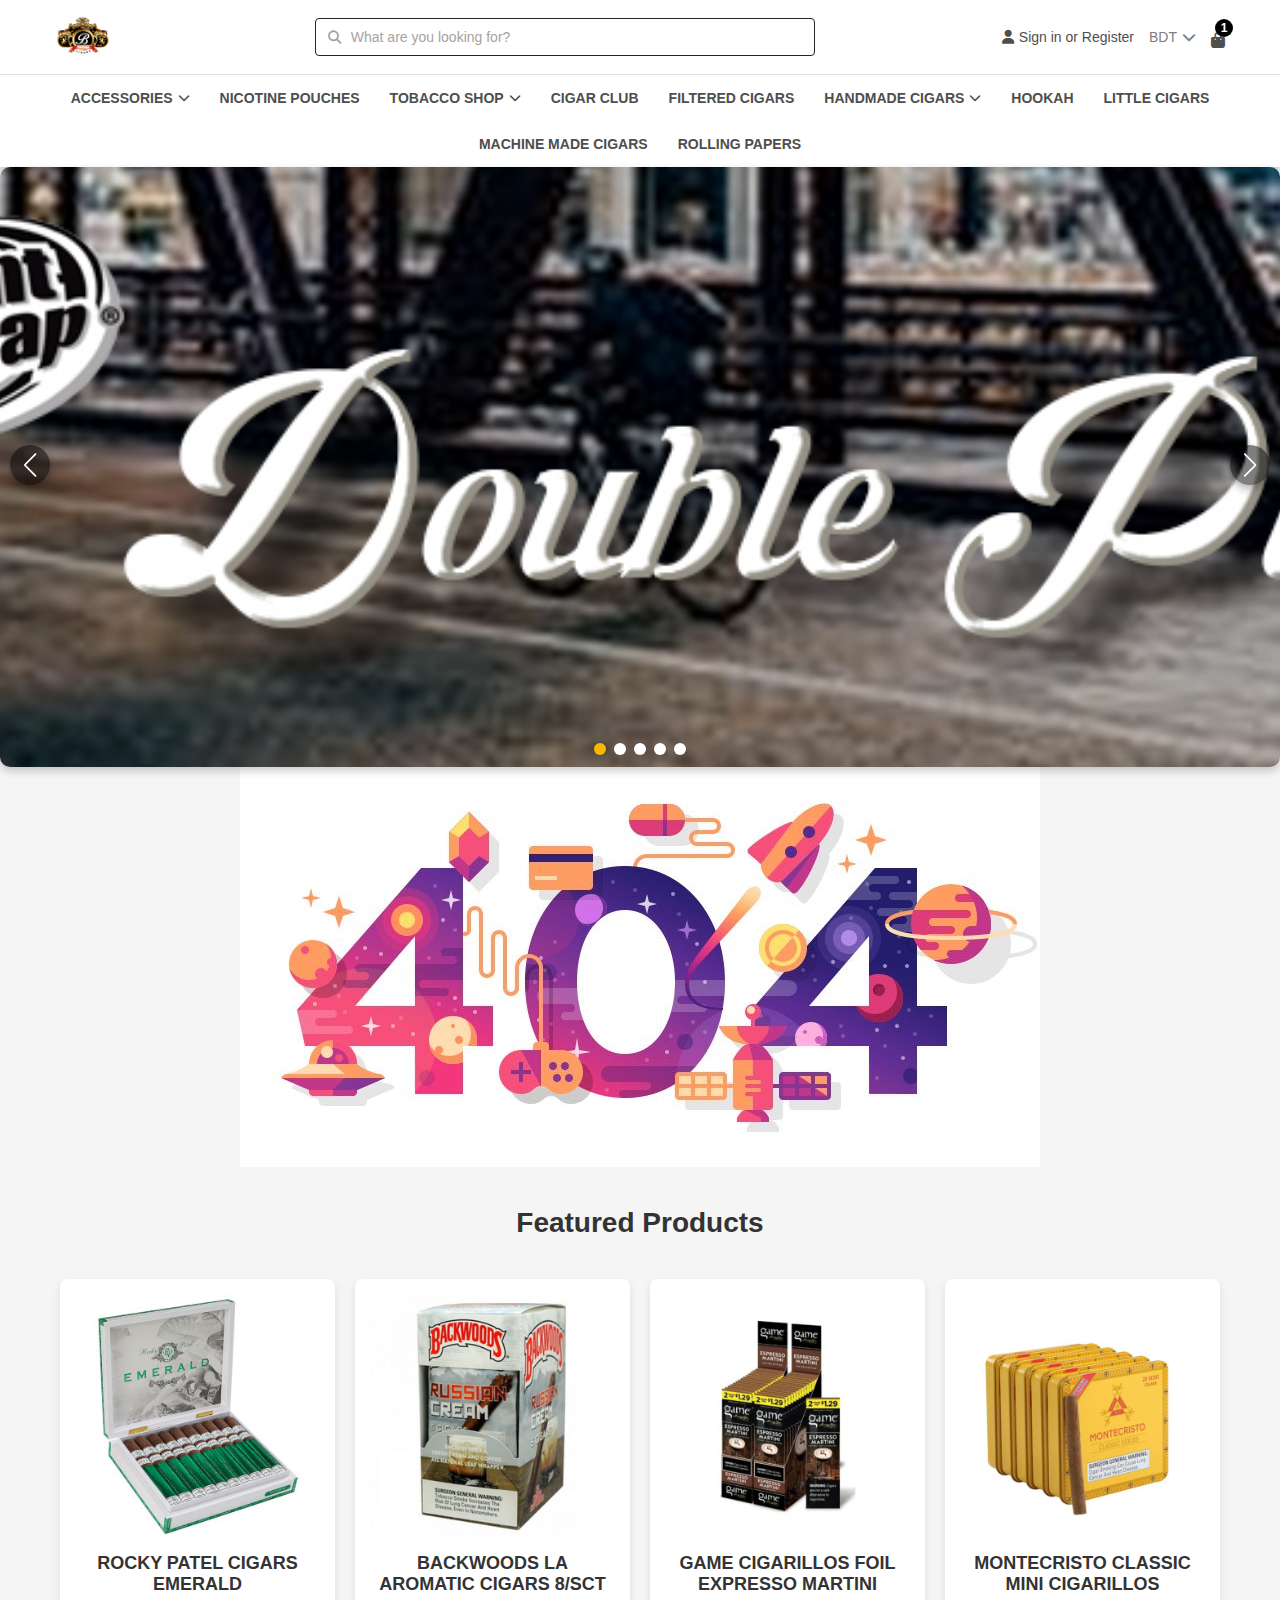
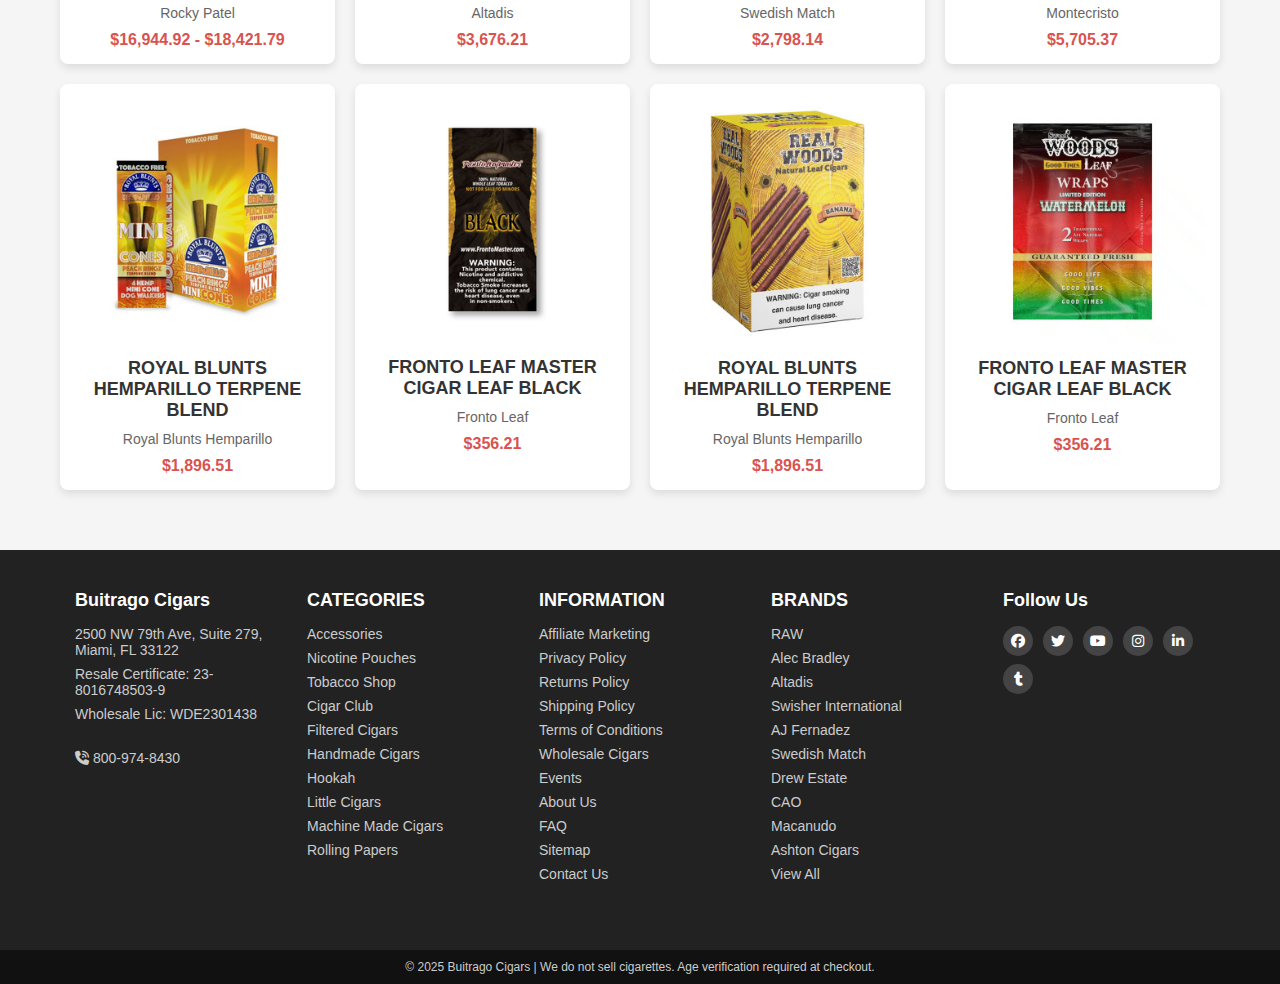
==== index.html @ 85f16f0d "product section add" ====
<!DOCTYPE html>
<html lang="en">
  <head>
    <meta charset="UTF-8" />
    <meta name="viewport" content="width=device-width, initial-scale=1.0" />
    <title>Smoke and Vape shop</title>
    <!-- Swiper.js CSS -->
    <link
      rel="stylesheet"
      href="https://cdn.jsdelivr.net/npm/swiper@11/swiper-bundle.min.css"
    />
    <link
      rel="stylesheet"
      href="https://cdnjs.cloudflare.com/ajax/libs/font-awesome/6.4.0/css/all.min.css"
    />
    <link rel="stylesheet" href="style.css" />
  </head>
  <body>
    <header class="header">
      <div class="top-header">
        <div class="container">
          <div class="header-content">
            <!-- Logo -->
            <div class="logo">
              <a href="index.html">
                <img src="/images/logo.webp" alt="Cigar Shop Logo" />
              </a>
            </div>

            <!-- Search Bar -->
            <div class="search-container desktop-search">
              <form action="#" method="get">
                <div class="search-box">
                  <input type="text" placeholder="What are you looking for?" />
                  <button type="submit" class="search-btn">
                    <i class="fas fa-search"></i>
                  </button>
                </div>
              </form>
            </div>

            <!-- User Actions -->
            <div class="user-actions">
              <div class="account">
                <a href="#"><i class="fas fa-user"></i> Sign in or Register</a>
              </div>
              <div class="currency-selector">
                <div class="dropdown">
                  <button class="dropdown-btn" id="currency-dropdown-btn">
                    BDT <i class="fas fa-chevron-down"></i>
                  </button>
                  <div class="dropdown-content" id="currency-dropdown">
                    <a href="#">BDT</a>
                    <a href="#">USD</a>
                    <a href="#">EUR</a>
                    <a href="#">GBP</a>
                  </div>
                </div>
              </div>
              <div class="cart">
                <a href="#" class="cart-icon">
                  <i class="fas fa-shopping-bag"></i>
                  <span class="cart-count">1</span>
                </a>
              </div>
              <div class="mobile-menu-toggle">
                <button id="menu-toggle">
                  <i class="fas fa-bars"></i>
                </button>
              </div>
            </div>
          </div>

          <!-- Mobile Search -->
          <div class="mobile-search">
            <form action="#" method="get">
              <div class="search-box">
                <input type="text" placeholder="What are you looking for?" />
                <button type="submit" class="search-btn">
                  <i class="fas fa-search"></i>
                </button>
              </div>
            </form>
          </div>
        </div>
      </div>

      <!-- Main Navigation -->
      <nav class="main-nav">
        <div class="container">
          <ul class="nav-menu">
            <li class="nav-item has-dropdown">
              <a href="#">ACCESSORIES <i class="fas fa-chevron-down"></i></a>
              <div class="dropdown-content">
                <a href="#">Lighters</a>
                <a href="#">Cutters</a>
                <a href="#">Humidors</a>
                <a href="#">Cases</a>
              </div>
            </li>
            <li class="nav-item">
              <a href="#">NICOTINE POUCHES</a>
            </li>
            <li class="nav-item has-dropdown">
              <a href="#">TOBACCO SHOP <i class="fas fa-chevron-down"></i></a>
              <div class="dropdown-content">
                <a href="#">Pipe Tobacco</a>
                <a href="#">Cigarette Tobacco</a>
                <a href="#">Chewing Tobacco</a>
              </div>
            </li>
            <li class="nav-item">
              <a href="#">CIGAR CLUB</a>
            </li>
            <li class="nav-item">
              <a href="#">FILTERED CIGARS</a>
            </li>
            <li class="nav-item has-dropdown">
              <a href="#"
                >HANDMADE CIGARS <i class="fas fa-chevron-down"></i
              ></a>
              <div class="dropdown-content">
                <a href="#">Dominican</a>
                <a href="#">Nicaraguan</a>
                <a href="#">Cuban</a>
                <a href="#">Honduran</a>
              </div>
            </li>
            <li class="nav-item">
              <a href="#">HOOKAH</a>
            </li>
            <li class="nav-item">
              <a href="#">LITTLE CIGARS</a>
            </li>
            <li class="nav-item">
              <a href="#">MACHINE MADE CIGARS</a>
            </li>
            <li class="nav-item">
              <a href="#">ROLLING PAPERS</a>
            </li>
          </ul>
        </div>
      </nav>

      <!-- Mobile Navigation Menu -->
      <div class="mobile-nav" id="mobile-nav">
        <div class="mobile-nav-header">
          <h2>Menu</h2>
          <button id="close-menu">
            <i class="fas fa-times"></i>
          </button>
        </div>
        <ul class="mobile-menu">
          <li class="mobile-menu-item">
            <div class="mobile-menu-header">
              <a href="#">ACCESSORIES</a>
              <button class="mobile-dropdown-toggle">
                <i class="fas fa-chevron-down"></i>
              </button>
            </div>
            <div class="mobile-dropdown-content">
              <a href="#">Lighters</a>
              <a href="#">Cutters</a>
              <a href="#">Humidors</a>
              <a href="#">Cases</a>
            </div>
          </li>
          <li class="mobile-menu-item">
            <div class="mobile-menu-header">
              <a href="#">NICOTINE POUCHES</a>
            </div>
          </li>
          <li class="mobile-menu-item">
            <div class="mobile-menu-header">
              <a href="#">TOBACCO SHOP</a>
              <button class="mobile-dropdown-toggle">
                <i class="fas fa-chevron-down"></i>
              </button>
            </div>
            <div class="mobile-dropdown-content">
              <a href="#">Pipe Tobacco</a>
              <a href="#">Cigarette Tobacco</a>
              <a href="#">Chewing Tobacco</a>
            </div>
          </li>
          <li class="mobile-menu-item">
            <div class="mobile-menu-header">
              <a href="#">CIGAR CLUB</a>
            </div>
          </li>
          <li class="mobile-menu-item">
            <div class="mobile-menu-header">
              <a href="#">FILTERED CIGARS</a>
            </div>
          </li>
          <li class="mobile-menu-item">
            <div class="mobile-menu-header">
              <a href="#">HANDMADE CIGARS</a>
              <button class="mobile-dropdown-toggle">
                <i class="fas fa-chevron-down"></i>
              </button>
            </div>
            <div class="mobile-dropdown-content">
              <a href="#">Dominican</a>
              <a href="#">Nicaraguan</a>
              <a href="#">Cuban</a>
              <a href="#">Honduran</a>
            </div>
          </li>
          <li class="mobile-menu-item">
            <div class="mobile-menu-header">
              <a href="#">HOOKAH</a>
            </div>
          </li>
          <li class="mobile-menu-item">
            <div class="mobile-menu-header">
              <a href="#">LITTLE CIGARS</a>
            </div>
          </li>
          <li class="mobile-menu-item">
            <div class="mobile-menu-header">
              <a href="#">MACHINE MADE CIGARS</a>
            </div>
          </li>
        </ul>
        <div class="mobile-account">
          <h3>Account</h3>
          <ul>
            <li><a href="#">Sign in</a></li>
            <li><a href="#">Register</a></li>
          </ul>
        </div>
        <div class="mobile-currency">
          <h3>Currency</h3>
          <ul>
            <li><a href="#">BDT</a></li>
            <li><a href="#">USD</a></li>
            <li><a href="#">EUR</a></li>
            <li><a href="#">GBP</a></li>
          </ul>
        </div>
      </div>
    </header>

    <!-- Bannner container -->
    <div class="swiper mySwiper">
      <div class="swiper-wrapper">
        <div class="swiper-slide">
          <img
            src="/images/slide1.jpg"
            alt="Slide 1"
            width="100%"
            height="700px"
          />
        </div>
        <div class="swiper-slide">
          <img
            src="/images/slide2.jpg"
            alt="Slide 1"
            width="100%"
            height="700px"
          />
        </div>
        <div class="swiper-slide">
          <img
            src="/images/slide3.jpg"
            alt="Slide 1"
            width="100%"
            height="700px"
          />
        </div>
        <div class="swiper-slide">
          <img
            src="/images/slide4.jpg"
            alt="Slide 1"
            width="100%"
            height="700px"
          />
        </div>
        <div class="swiper-slide">
          <img
            src="/images/slide5.jpg"
            alt="Slide 1"
            width="100%"
            height="700px"
          />
        </div>
      </div>

      <div class="swiper-button-next"></div>
      <div class="swiper-button-prev"></div>
      <div class="swiper-pagination"></div>
    </div>

    <!-- Not Found container  -->
    <div class="not_found container">
      <div class="not_found_content">
        <!-- <h4 class="not_found_title">Uh oh ! Looks like something broke.</h4>
        <div>
          <button class="not_found_btn">Take Me Away</button>
          <p class="or">or <span class="report">Report This</span></p>
        </div> -->
      </div>
    </div>

    <!-- product features section start  -->

    <section class="featured-products">
      <h2>Featured Products</h2>
      <div class="product-grid">
        <div class="product-card">
          <img src="/images/product1.jpg" alt="Rocky Patel Cigars" />
          <h3>ROCKY PATEL CIGARS EMERALD</h3>
          <p>Rocky Patel</p>
          <span class="price">$16,944.92 - $18,421.79</span>
        </div>

        <div class="product-card">
          <img src="/images/product2.jpg" alt="Backwoods LA Aromatic Cigars" />
          <h3>BACKWOODS LA AROMATIC CIGARS 8/SCT</h3>
          <p>Altadis</p>
          <span class="price">$3,676.21</span>
        </div>

        <div class="product-card">
          <img src="/images/product3.jpg" alt="Game Cigarillos Foil Expresso" />
          <h3>GAME CIGARILLOS FOIL EXPRESSO MARTINI</h3>
          <p>Swedish Match</p>
          <span class="price">$2,798.14</span>
        </div>

        <div class="product-card">
          <img src="/images/product4.jpg" alt="Montecristo Classic Mini Cigarillos" />
          <h3>MONTECRISTO CLASSIC MINI CIGARILLOS</h3>
          <p>Montecristo</p>
          <span class="price">$5,705.37</span>
        </div>

        <div class="product-card">
          <img src="/images/product5.jpg" alt="Royal Blunts Hemparillo" />
          <h3>ROYAL BLUNTS HEMPARILLO TERPENE BLEND</h3>
          <p>Royal Blunts Hemparillo</p>
          <span class="price">$1,896.51</span>
        </div>

        <div class="product-card">
          <img src="/images/product6.webp" alt="Fronto Leaf Master Cigar Leaf Black" />
          <h3>FRONTO LEAF MASTER CIGAR LEAF BLACK</h3>
          <p>Fronto Leaf</p>
          <span class="price">$356.21</span>
        </div>
        <div class="product-card">
          <img src="/images/product7.jpg" alt="Royal Blunts Hemparillo" />
          <h3>ROYAL BLUNTS HEMPARILLO TERPENE BLEND</h3>
          <p>Royal Blunts Hemparillo</p>
          <span class="price">$1,896.51</span>
        </div>

        <div class="product-card">
          <img src="/images/product8.jpg" alt="Fronto Leaf Master Cigar Leaf Black" />
          <h3>FRONTO LEAF MASTER CIGAR LEAF BLACK</h3>
          <p>Fronto Leaf</p>
          <span class="price">$356.21</span>
        </div>
      </div>
    </section>

    <!-- product features section end -->

    <!-- footer section start  -->

    <div class="footer__bg">
      <footer class="container">
        <div class="footer">
          <div class="footer-column">
            <h3>Buitrago Cigars</h3>
            <p>2500 NW 79th Ave, Suite 279, Miami, FL 33122</p>
            <p>Resale Certificate: 23-8016748503-9</p>
            <p>Wholesale Lic: WDE2301438</p>
            <p class="phone_number">
              <i class="fa-solid fa-phone-volume"></i>
              <span id="phone-number">800-974-8430</span>
            </p>
          </div>
          <div class="footer-column">
            <h3>CATEGORIES</h3>
            <a href="#">Accessories</a>
            <a href="#">Nicotine Pouches</a>
            <a href="#">Tobacco Shop</a>
            <a href="#">Cigar Club</a>
            <a href="#">Filtered Cigars</a>
            <a href="#">Handmade Cigars</a>
            <a href="#">Hookah</a>
            <a href="#">Little Cigars</a>
            <a href="#">Machine Made Cigars</a>
            <a href="#">Rolling Papers</a>
          </div>
          <div class="footer-column">
            <h3>INFORMATION</h3>
            <a href="#">Affiliate Marketing</a>
            <a href="#">Privacy Policy</a>
            <a href="#">Returns Policy</a>
            <a href="#">Shipping Policy</a>
            <a href="#">Terms of Conditions</a>
            <a href="#">Wholesale Cigars</a>
            <a href="#">Events</a>
            <a href="#">About Us</a>
            <a href="#">FAQ</a>
            <a href="#">Sitemap</a>
            <a href="#">Contact Us</a>
          </div>
          <div class="footer-column">
            <h3>BRANDS</h3>
            <a href="#">RAW</a>
            <a href="#">Alec Bradley</a>
            <a href="#">Altadis</a>
            <a href="#">Swisher International</a>
            <a href="#">AJ Fernadez</a>
            <a href="#">Swedish Match</a>
            <a href="#">Drew Estate</a>
            <a href="#">CAO</a>
            <a href="#">Macanudo</a>
            <a href="#">Ashton Cigars</a>
            <a href="#">View All</a>
          </div>
          <div class="footer-column">
            <h3>Follow Us</h3>
            <div class="social-icons">
              <a href="#"><i class="fa-brands fa-facebook"></i></a>
              <a href="#"><i class="fa-brands fa-twitter"></i></a>
              <a href="#"><i class="fa-brands fa-youtube"></i></a>
              <a href="#"><i class="fa-brands fa-instagram"></i></a>
              <a href="#"><i class="fa-brands fa-linkedin-in"></i></a>
            </div>
            <div class="social-icons">
              <a href="#"><i class="fa-brands fa-tumblr"></i></a>
            </div>
          </div>
        </div>
      </footer>
      <div class="footer-bottom">
        &copy; 2025 Buitrago Cigars | We do not sell cigarettes. Age
        verification required at checkout.
      </div>
    </div>

    <!-- footer section end -->

    <!-- Swiper.js Script -->
    <script src="https://cdn.jsdelivr.net/npm/swiper@11/swiper-bundle.min.js"></script>
    <script src="script.js"></script>
  </body>
</html>
---- style.css ----
* {
  margin: 0;
  padding: 0;
  box-sizing: border-box;
  scroll-behavior: smooth;
}
body {
  font-family: Arial, sans-serif;
  background: #f5f5f5;
}

.swiper {
  width: 100%;
  max-width: 100%;
  height: 600px;
  border-radius: 10px;
  overflow: hidden;
  box-shadow: 0 4px 8px rgba(0, 0, 0, 0.2);
}

.swiper-slide img {
  width: 100%;
  height: 100%;
  object-fit: cover;
}

.not_found {
  width: 100%;
  display: flex;
  justify-content: center;
  align-items: center;
}

.not_found_content {
  background-image: url("/images/not-found.jpg");
  background-repeat: no-repeat;
  background-position: center center;
  background-size: cover;
  height: 400px;
  width: 800px;
}

@media (max-width: 768px) {
  .not_found_content {
    width: 600px;
    height: 300px;
  }
}

@media (max-width: 480px) {
  .not_found_content {
    width: 350px;
    height: 250px;
  }
}

/* .not_found_title {
  color: white;
  font-size: 30px;
  font-weight: 600;
}
.not_found_btn {
  color: white;
  font-size: 20px;
  font-weight: 500;
  background-color: #e40041;
  padding: 16px;
  margin-top: 12px;
  margin-bottom: 12px;
  border: none;
  border-radius: 4px;
  cursor: pointer;
}
.or {
  color: white;
  font-size: 16px;
  font-weight: 400;
}
.report {
  color: #e40041;
  font-size: 18px;
  font-weight: 500;
  cursor: pointer;
} */

/* ----------------------------- */

/* pagination style  */
.swiper-pagination-bullet {
  background-color: white !important;
  width: 12px;
  height: 12px;
  opacity: 1;
  margin: 10px;
}

.swiper-pagination-bullet-active {
  background-color: rgb(250, 184, 3) !important;
}

.swiper-button-next {
  width: 20px;
  height: 20px;
  color: white;
  background: rgba(0, 0, 0, 0.5);
  padding: 20px;
  border-radius: 50%;
  display: flex;
  align-items: center;
  justify-content: center;
  transition: background 0.3s ease;
}

.swiper-button-prev {
  width: 20px;
  height: 20px;
  color: white;
  background: rgba(0, 0, 0, 0.5);
  padding: 20px;
  border-radius: 50%;
  display: flex;
  align-items: center;
  justify-content: center;
  transition: background 0.3s ease;
}

.swiper-button-next:hover,
.swiper-button-prev:hover {
  background: rgba(0, 0, 0, 0.7);
}

.swiper-button-next::after,
.swiper-button-prev::after {
  font-size: 24px;
}

.swiper-button-next,
.swiper-button-prev {
  box-shadow: 0px 4px 8px rgba(0, 0, 0, 0.3);
}

/* navbar css  */

a {
  text-decoration: none;
  color: inherit;
}

ul {
  list-style: none;
}

.container {
  width: 100%;
  max-width: 1200px;
  margin: 0 auto;
  padding: 0 15px;
}

/* Header Styles */
.header {
  width: 100%;
  background-color: white;
  box-shadow: 0 2px 10px rgba(0, 0, 0, 0.3);
}

.top-header {
  border-bottom: 1px solid #ddd;
}

.header-content {
  display: flex;
  align-items: center;
  justify-content: space-between;
  padding: 15px 0;
}

/* Logo */
.logo {
  flex-shrink: 0;
  margin-right: 15px;
}

.logo img {
  max-height: 40px;
  width: auto;
}

/* Search Bar */
.search-container {
  flex-grow: 1;
  max-width: 500px;
  margin: 0 15px;
}

.search-box {
  position: relative;
  width: 100%;
  color: black;
}

.search-box input {
  width: 100%;
  padding-left: 35px;
  padding-right: 20px;
  padding-top: 10px;
  padding-bottom: 10px;
  border-radius: 4px;
  border: 1px solid #292524;
  background-color: white;
  color: black;
  font-size: 14px;
}

.search-box input:focus {
  outline: none;
  border-color: black;
  box-shadow: 0 0 0 2px rgba(217, 119, 6, 0.2);
}

.search-box input::placeholder {
  color: #a8a29e;
}

.search-btn {
  position: absolute;
  left: 0;
  top: 0;
  height: 100%;
  width: 40px;
  background: none;
  border: none;
  color: #a8a29e;
  cursor: pointer;
  transition: color 0.2s;
}

.search-btn:hover {
  color: black;
}

/* User Actions */
.user-actions {
  display: flex;
  align-items: center;
  gap: 15px;
}

.account a {
  display: flex;
  align-items: center;
  font-size: 14px;
  transition: color 0.2s;
  color: #4e4e4e;
}

.account a:hover {
  color: black;
}

.account i {
  margin-right: 5px;
}

/* Currency Selector */
.currency-selector {
  position: relative;
}

.dropdown-btn {
  display: flex;
  align-items: center;
  background: none;
  border: none;
  color: gray;
  font-size: 14px;
  cursor: pointer;
  transition: color 0.2s;
}

.dropdown-btn:hover {
  color: black;
}

.dropdown-btn i {
  margin-left: 5px;
  transition: transform 0.2s;
}

.dropdown-btn.active i {
  transform: rotate(180deg);
}

.dropdown-content {
  display: none;
  position: absolute;
  right: 0;
  top: 100%;
  min-width: 120px;
  background-color: white;
  border: 1px solid #44403c;
  border-radius: 4px;
  box-shadow: 0 4px 6px rgba(0, 0, 0, 0.1);
  z-index: 10;
  margin-top: 5px;
}

.dropdown-content.show {
  display: block;
}

.dropdown-content a {
  display: block;
  padding: 8px 15px;
  font-size: 14px;
  transition: background-color 0.2s;
}

.dropdown-content a:hover {
  background-color: #ddd;
  color: black;
}

/* Cart */
.cart {
  position: relative;
}

.cart-icon {
  display: flex;
  align-items: center;
  font-size: 16px;
  transition: color 0.2s;
  color: #4e4e4e;
  padding-top: 5px;
}

.cart-icon:hover {
  color: black;
}

.cart-count {
  position: absolute;
  top: -8px;
  right: -8px;
  background-color: black;
  color: white;
  font-size: 12px;
  font-weight: bold;
  width: 18px;
  height: 18px;
  border-radius: 50%;
  display: flex;
  align-items: center;
  justify-content: center;
}

/* Mobile Menu Toggle */
.mobile-menu-toggle {
  display: none;
}

#menu-toggle {
  background: none;
  border: none;
  color: black;
  font-size: 18px;
  cursor: pointer;
  transition: color 0.2s;
}

#menu-toggle:hover {
  color: black;
}

/* Mobile Search */
.mobile-search {
  display: none;
  padding: 10px 0;
}

/* Main Navigation */
.main-nav {
  background-color: white;
}

.nav-menu {
  display: flex;
  justify-content: center;
  flex-wrap: wrap;
}

.nav-item {
  position: relative;
}

.nav-item a {
  display: flex;
  align-items: center;
  padding: 15px;
  font-size: 14px;
  font-weight: 700;
  color: #4e4e4e;
  transition: color 0.2s;
}

.nav-item a:hover {
  color: hsl(0, 4%, 5%);
}

.nav-item a i {
  margin-left: 5px;
  font-size: 12px;
}

.nav-item .dropdown-content {
  left: 0;
  right: auto;
  min-width: 200px;
  display: none;
}

.nav-item:hover .dropdown-content {
  display: block;
}

/* Mobile Navigation */
.mobile-nav {
  position: fixed;
  top: 0;
  right: -100%;
  width: 80%;
  max-width: 350px;
  height: 100%;
  background-color: white;
  z-index: 1000;
  overflow-y: auto;
  transition: right 0.3s ease;
  box-shadow: -2px 0 10px rgba(0, 0, 0, 0.3);
}

.mobile-nav.active {
  right: 0;
}

.mobile-nav-header {
  display: flex;
  justify-content: space-between;
  align-items: center;
  padding: 15px;
  border-bottom: 1px solid #292524;
}

.mobile-nav-header h2 {
  font-size: 18px;
  font-weight: 600;
}

#close-menu {
  background: none;
  border: none;
  color: #f5f5f5;
  font-size: 18px;
  cursor: pointer;
}

.mobile-menu-item {
  border-bottom: 1px solid #292524;
}

.mobile-menu-header {
  display: flex;
  justify-content: space-between;
  align-items: center;
  padding: 15px;
}

.mobile-menu-header a {
  font-size: 14px;
  font-weight: 500;
}

.mobile-dropdown-toggle {
  background: none;
  border: none;
  color: black;
  font-size: 14px;
  cursor: pointer;
  transition: transform 0.2s;
}

.mobile-dropdown-toggle.active i {
  transform: rotate(180deg);
}

.mobile-dropdown-content {
  display: none;
  background-color: white;
  padding: 5px 0;
}

.mobile-dropdown-content.show {
  display: block;
}

.mobile-dropdown-content a {
  display: block;
  padding: 10px 15px 10px 30px;
  font-size: 14px;
  border-left: 2px solid #44403c;
  margin-left: 15px;
}

.mobile-dropdown-content a:hover {
  color: black;
}

.mobile-account,
.mobile-currency {
  padding: 15px;
  border-top: 1px solid #292524;
}

.mobile-account h3,
.mobile-currency h3 {
  font-size: 16px;
  font-weight: 500;
  margin-bottom: 10px;
}

.mobile-account ul,
.mobile-currency ul {
  padding-left: 10px;
}

.mobile-account li,
.mobile-currency li {
  margin-bottom: 8px;
}

.mobile-account a,
.mobile-currency a {
  font-size: 14px;
  transition: color 0.2s;
}

.mobile-account a:hover,
.mobile-currency a:hover {
  color: black;
}

/* Overlay */
.overlay {
  display: none;
  position: fixed;
  top: 0;
  left: 0;
  width: 100%;
  height: 100%;
  background-color: rgba(0, 0, 0, 0.5);
  z-index: 999;
}

.overlay.active {
  display: block;
}

/* Main Content */
.main-content {
  padding: 30px 0;
}

.main-content h1 {
  font-size: 28px;
  font-weight: 700;
  margin-bottom: 15px;
}

.featured-sections {
  display: grid;
  grid-template-columns: repeat(3, 1fr);
  gap: 20px;
  margin-top: 30px;
}

.featured-box {
  background-color: #292524;
  padding: 20px;
  border-radius: 6px;
}

.featured-box h2 {
  font-size: 18px;
  font-weight: 600;
  margin-bottom: 10px;
}

/* Responsive Styles */
@media (max-width: 1023px) {
  .main-nav {
    display: none;
  }

  .mobile-menu-toggle {
    display: block;
  }
}

@media (max-width: 767px) {
  .desktop-search {
    display: none;
  }

  .mobile-search {
    display: block;
  }

  .account {
    display: none;
  }

  .currency-selector {
    display: none;
  }

  .featured-sections {
    grid-template-columns: 1fr;
  }
}

@media (max-width: 480px) {
  .header-content {
    flex-wrap: wrap;
  }

  .logo {
    margin-bottom: 10px;
  }
}

/* navbar css end  */

/* footer section start  */
.footer__bg {
  background-color: #222;
  color: #fff;
}

.footer {
  padding: 40px 20px;
  display: flex;
  flex-wrap: wrap;
  justify-content: space-between;
  gap: 30px;
}
.phone_number {
  padding-top: 20px;
}

.footer-column {
  flex: 1;
  min-width: 200px;
  margin-bottom: 20px;
}

.footer h3 {
  margin-bottom: 15px;
  font-size: 18px;
}

.footer p,
.footer a {
  color: #ccc;
  text-decoration: none;
  display: block;
  margin-bottom: 8px;
  font-size: 14px;
}

.footer a:hover {
  color: #fff;
}

.social-icons {
  display: flex;
  gap: 10px;
}

.social-icons a {
  display: inline-block;
  width: 30px;
  height: 30px;
  background-color: #444;
  color: #fff;
  text-align: center;
  line-height: 30px;
  border-radius: 50%;
  transition: 0.3s;
}

.social-icons a:hover {
  background-color: #777;
}

.payment-methods img {
  width: 50px;
  margin-right: 10px;
}

.footer-bottom {
  text-align: center;
  padding: 10px 0;
  background-color: #111;
  color: #ccc;
  font-size: 12px;
}

@media (max-width: 768px) {
  .footer {
    flex-direction: column;
    align-items: center;
    text-align: center;
  }

  .social-icons {
    justify-content: center;
  }
}

/* footer section end */

/* featured product start  */

.featured-products {
  max-width: 1200px;
  margin: 40px auto;
  text-align: center;
}

.featured-products h2 {
  font-size: 28px;
  color: #333;
  margin-bottom: 20px;
}

.product-grid {
  display: grid;
  grid-template-columns: repeat(auto-fit, minmax(250px, 1fr));
  gap: 20px;
  padding: 20px;
}

.product-card {
  background: white;
  padding: 15px;
  border-radius: 8px;
  box-shadow: 0 4px 8px rgba(0, 0, 0, 0.1);
  transition: transform 0.3s ease;
}

.product-card:hover {
  transform: scale(1.05);
}

.product-card img {
  width: 100%;
  height: auto;
  border-radius: 5px;
}

.product-card h3 {
  font-size: 18px;
  margin: 10px 0;
  color: #333;
}

.product-card p {
  font-size: 14px;
  color: #666;
}

.product-card .price {
  font-size: 16px;
  font-weight: bold;
  color: #d9534f;
  display: block;
  margin-top: 10px;
}

/* featured product end */
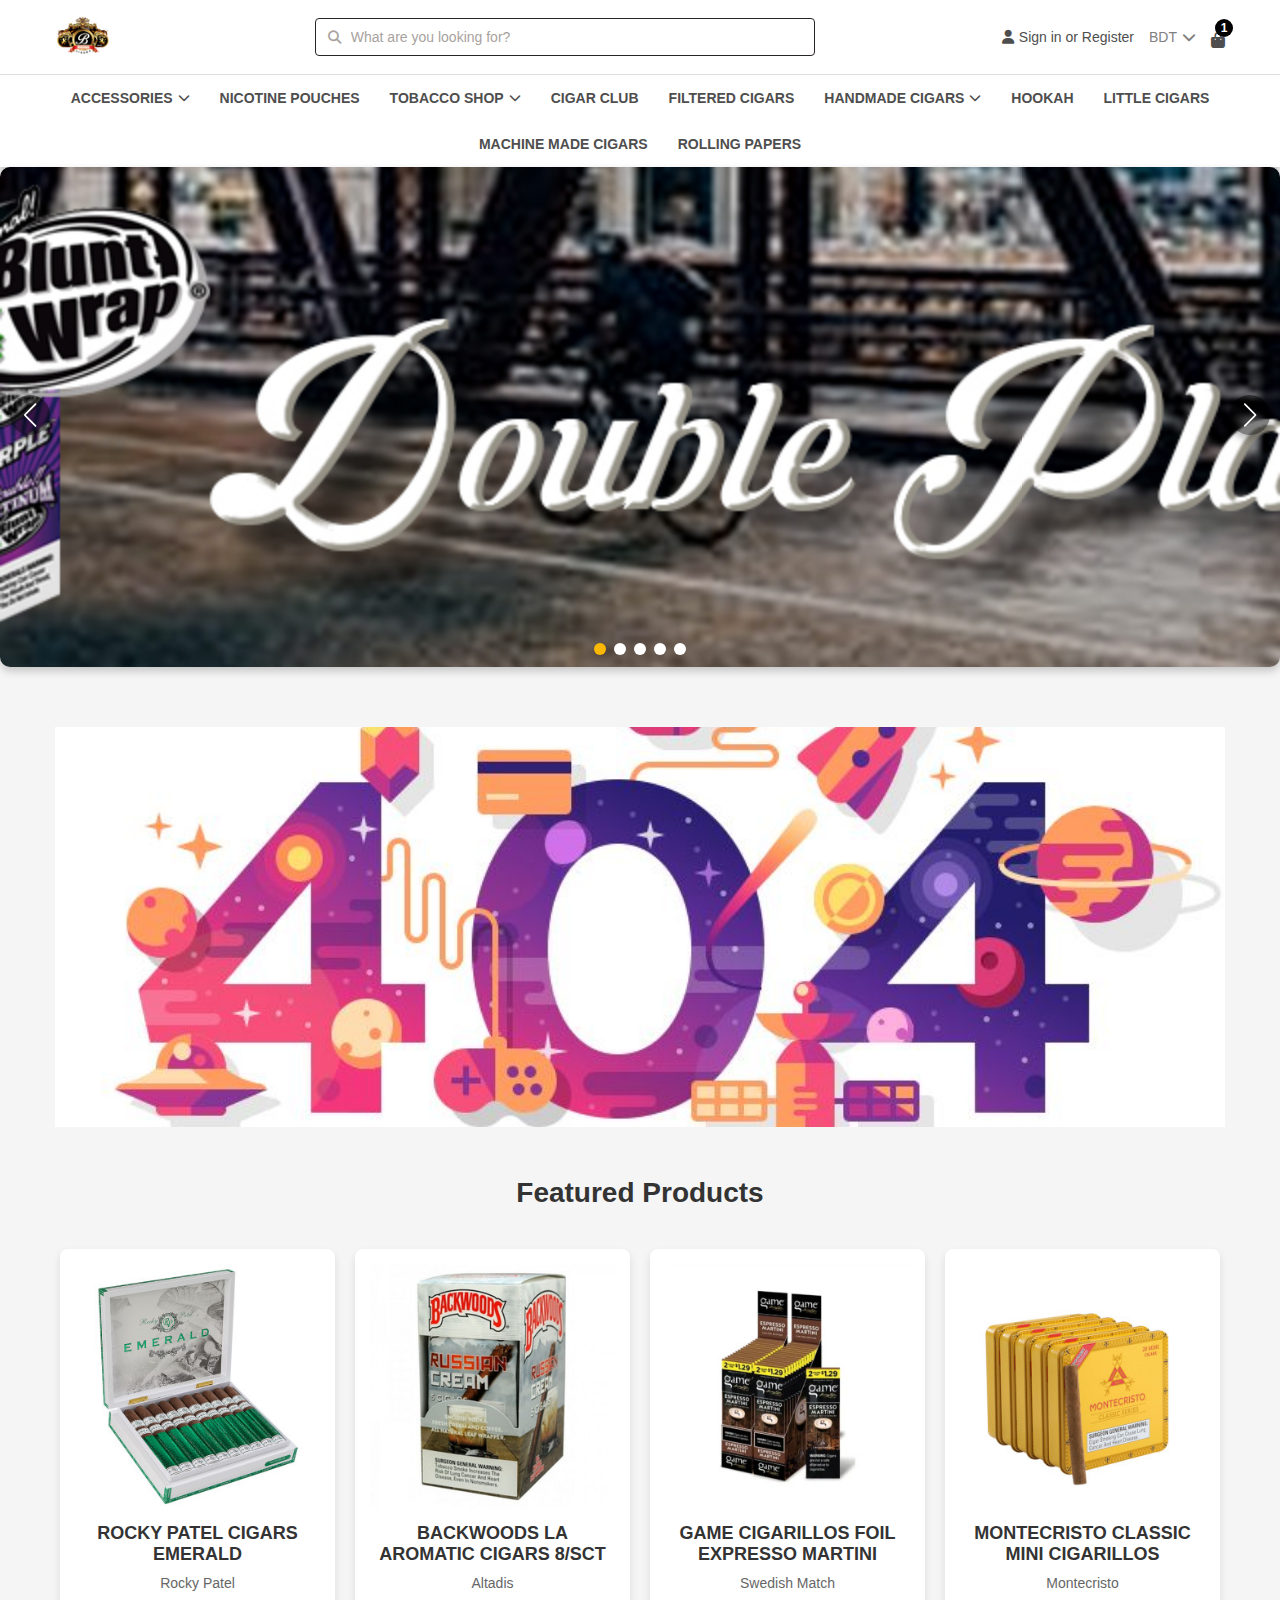
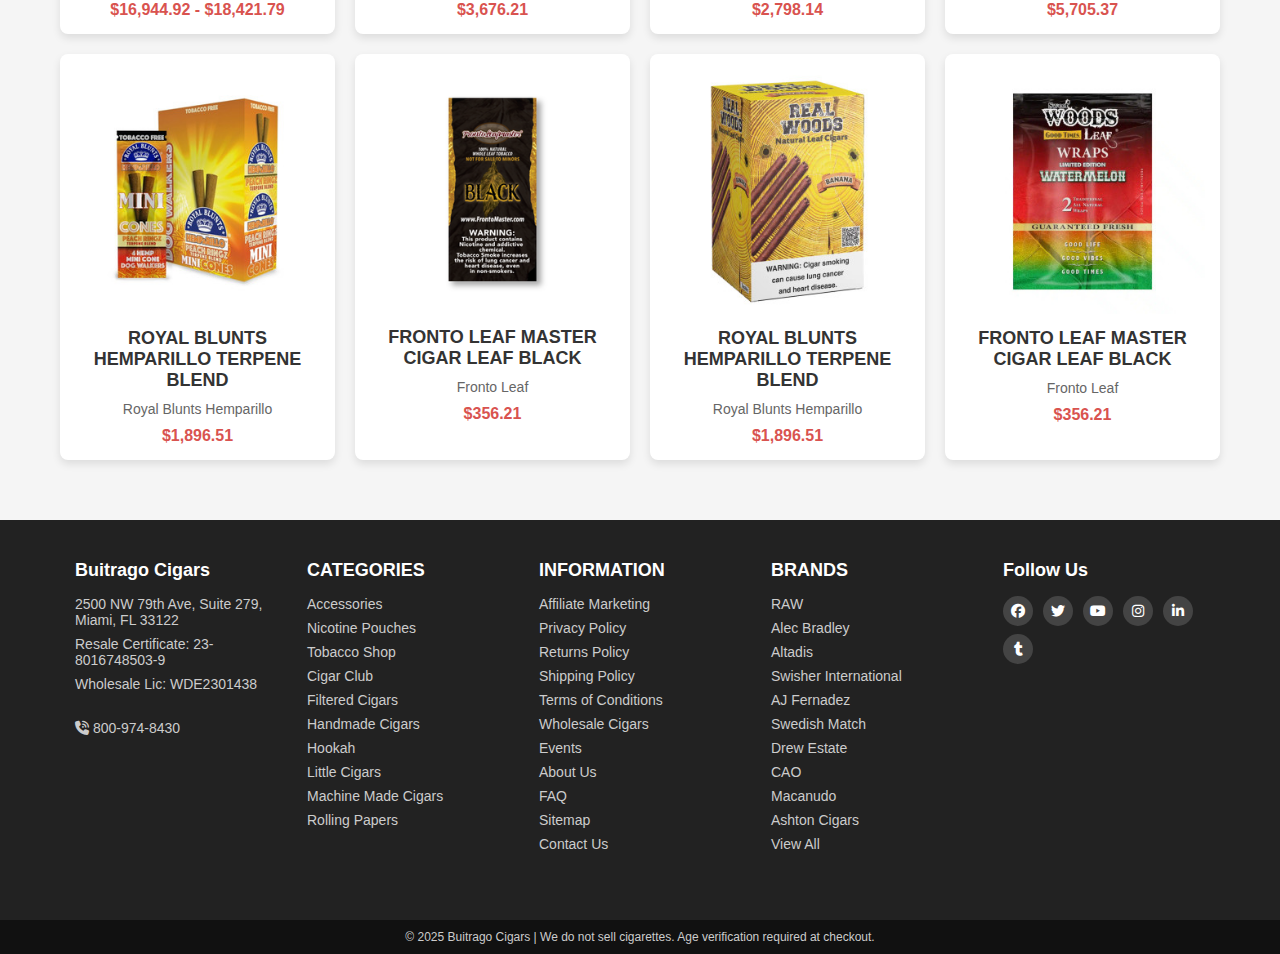
==== commit baac57e3: "some problem solve" ====
--- a/index.html
+++ b/index.html
@@ -293,13 +293,9 @@
     </div>
 
     <!-- Not Found container  -->
-    <div class="not_found container">
-      <div class="not_found_content">
-        <!-- <h4 class="not_found_title">Uh oh ! Looks like something broke.</h4>
-        <div>
-          <button class="not_found_btn">Take Me Away</button>
-          <p class="or">or <span class="report">Report This</span></p>
-        </div> -->
+    <div style="margin-top: 60px; margin-bottom: 50px;">
+      <div class="not_found container">
+        <div class="not_found_content"></div>
       </div>
     </div>
 
@@ -310,55 +306,64 @@
       <div class="product-grid">
         <div class="product-card">
           <img src="/images/product1.jpg" alt="Rocky Patel Cigars" />
-          <h3>ROCKY PATEL CIGARS EMERALD</h3>
+          <h3 style="cursor: pointer;">ROCKY PATEL CIGARS EMERALD</h3>
           <p>Rocky Patel</p>
           <span class="price">$16,944.92 - $18,421.79</span>
         </div>
 
         <div class="product-card">
           <img src="/images/product2.jpg" alt="Backwoods LA Aromatic Cigars" />
-          <h3>BACKWOODS LA AROMATIC CIGARS 8/SCT</h3>
+          <h3 style="cursor: pointer;">BACKWOODS LA AROMATIC CIGARS 8/SCT</h3>
           <p>Altadis</p>
           <span class="price">$3,676.21</span>
         </div>
 
         <div class="product-card">
           <img src="/images/product3.jpg" alt="Game Cigarillos Foil Expresso" />
-          <h3>GAME CIGARILLOS FOIL EXPRESSO MARTINI</h3>
+          <h3 style="cursor: pointer;">GAME CIGARILLOS FOIL EXPRESSO MARTINI</h3>
           <p>Swedish Match</p>
           <span class="price">$2,798.14</span>
         </div>
 
         <div class="product-card">
-          <img src="/images/product4.jpg" alt="Montecristo Classic Mini Cigarillos" />
-          <h3>MONTECRISTO CLASSIC MINI CIGARILLOS</h3>
+          <img
+            src="/images/product4.jpg"
+            alt="Montecristo Classic Mini Cigarillos"
+          />
+          <h3 style="cursor: pointer;">MONTECRISTO CLASSIC MINI CIGARILLOS</h3>
           <p>Montecristo</p>
           <span class="price">$5,705.37</span>
         </div>
 
         <div class="product-card">
           <img src="/images/product5.jpg" alt="Royal Blunts Hemparillo" />
-          <h3>ROYAL BLUNTS HEMPARILLO TERPENE BLEND</h3>
+          <h3 style="cursor: pointer;">ROYAL BLUNTS HEMPARILLO TERPENE BLEND</h3>
           <p>Royal Blunts Hemparillo</p>
           <span class="price">$1,896.51</span>
         </div>
 
         <div class="product-card">
-          <img src="/images/product6.webp" alt="Fronto Leaf Master Cigar Leaf Black" />
-          <h3>FRONTO LEAF MASTER CIGAR LEAF BLACK</h3>
+          <img
+            src="/images/product6.webp"
+            alt="Fronto Leaf Master Cigar Leaf Black"
+          />
+          <h3 style="cursor: pointer;">FRONTO LEAF MASTER CIGAR LEAF BLACK</h3>
           <p>Fronto Leaf</p>
           <span class="price">$356.21</span>
         </div>
         <div class="product-card">
           <img src="/images/product7.jpg" alt="Royal Blunts Hemparillo" />
-          <h3>ROYAL BLUNTS HEMPARILLO TERPENE BLEND</h3>
+          <h3 style="cursor: pointer;">ROYAL BLUNTS HEMPARILLO TERPENE BLEND</h3>
           <p>Royal Blunts Hemparillo</p>
           <span class="price">$1,896.51</span>
         </div>
 
         <div class="product-card">
-          <img src="/images/product8.jpg" alt="Fronto Leaf Master Cigar Leaf Black" />
-          <h3>FRONTO LEAF MASTER CIGAR LEAF BLACK</h3>
+          <img
+            src="/images/product8.jpg"
+            alt="Fronto Leaf Master Cigar Leaf Black"
+          />
+          <h3 style="cursor: pointer;">FRONTO LEAF MASTER CIGAR LEAF BLACK</h3>
           <p>Fronto Leaf</p>
           <span class="price">$356.21</span>
         </div>
--- a/style.css
+++ b/style.css
@@ -12,7 +12,7 @@
 .swiper {
   width: 100%;
   max-width: 100%;
-  height: 600px;
+  height: 500px;
   border-radius: 10px;
   overflow: hidden;
   box-shadow: 0 4px 8px rgba(0, 0, 0, 0.2);
@@ -37,7 +37,7 @@
   background-position: center center;
   background-size: cover;
   height: 400px;
-  width: 800px;
+  width: 1200px;
 }
 
 @media (max-width: 768px) {
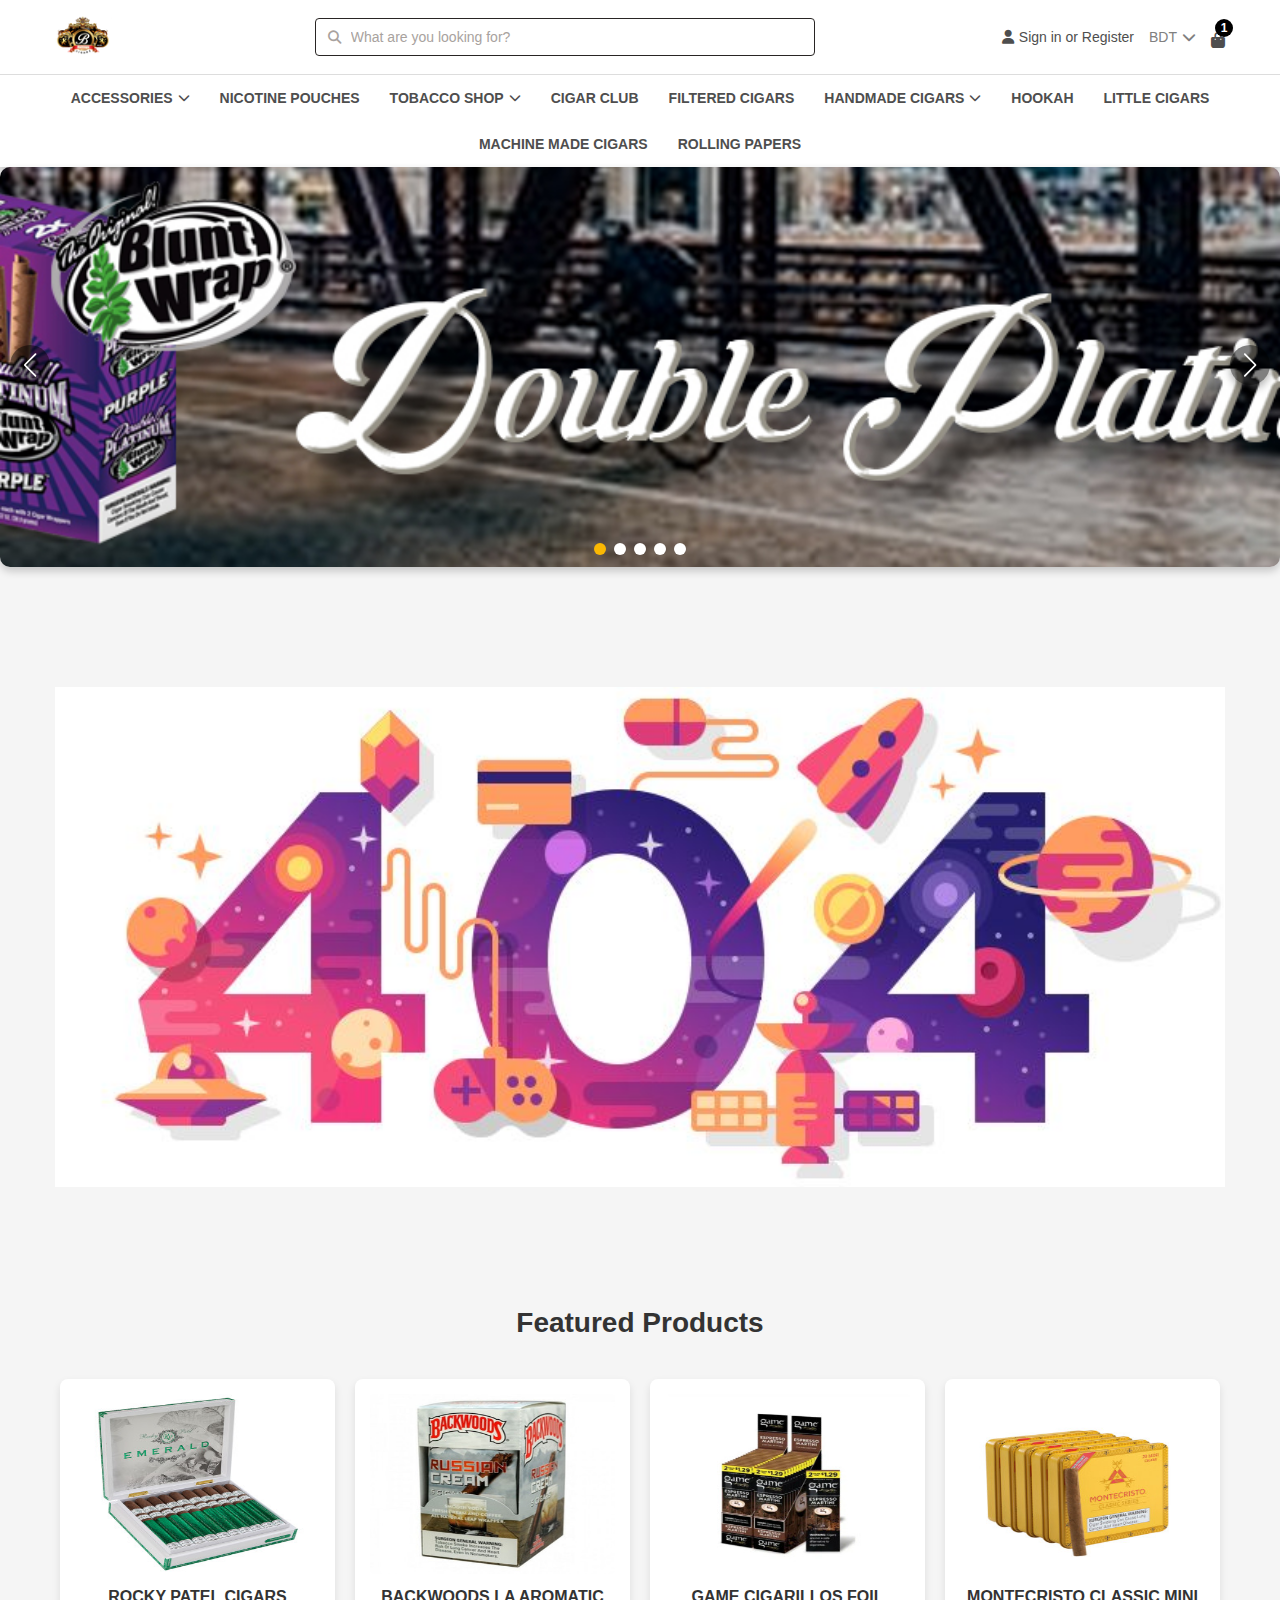
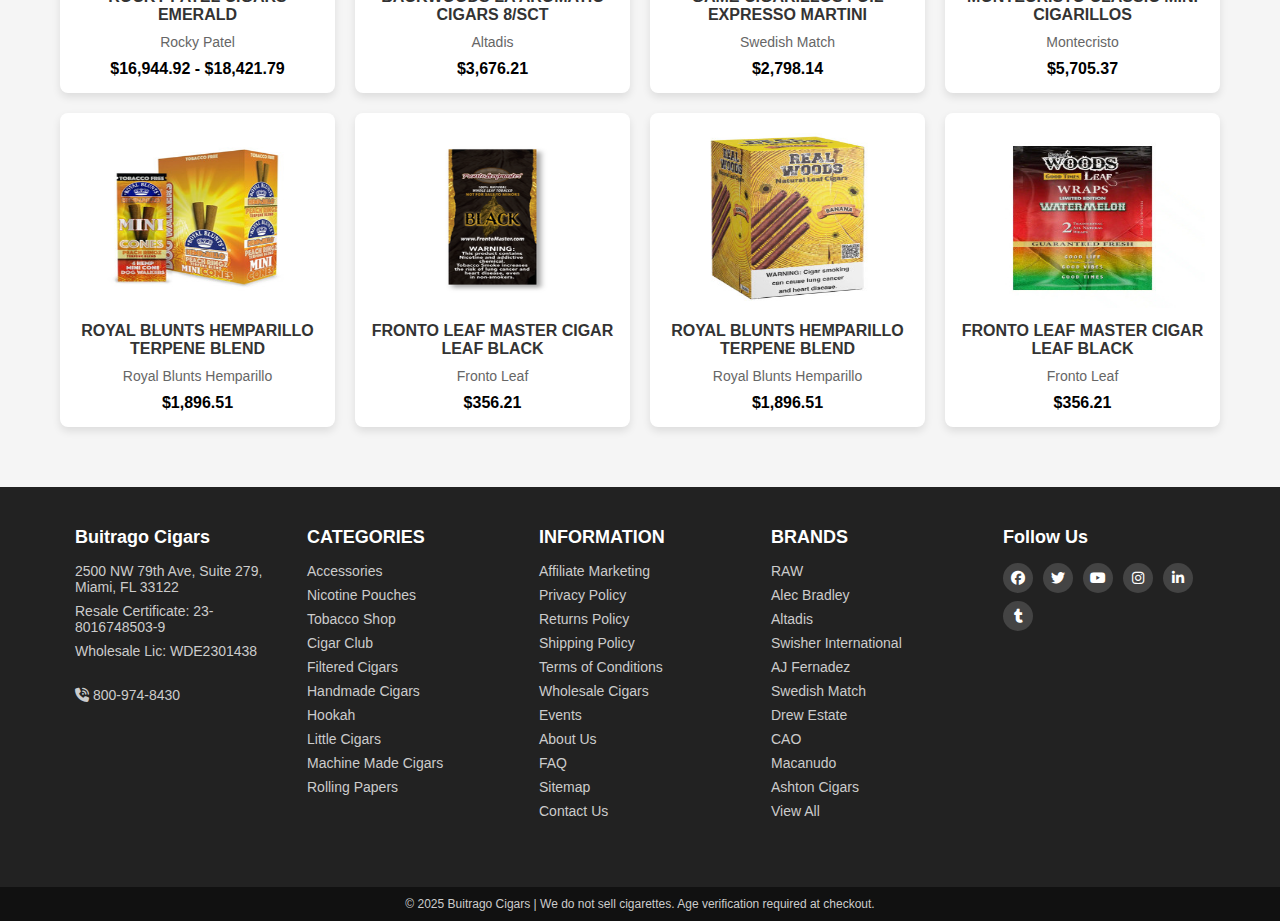
==== commit 7b4a507d: "not found image modify" ====
--- a/index.html
+++ b/index.html
@@ -293,7 +293,7 @@
     </div>
 
     <!-- Not Found container  -->
-    <div style="margin-top: 60px; margin-bottom: 50px;">
+    <div style="margin-top: 120px; margin-bottom: 120px;">
       <div class="not_found container">
         <div class="not_found_content"></div>
       </div>
--- a/style.css
+++ b/style.css
@@ -12,7 +12,7 @@
 .swiper {
   width: 100%;
   max-width: 100%;
-  height: 500px;
+  height: 400px;
   border-radius: 10px;
   overflow: hidden;
   box-shadow: 0 4px 8px rgba(0, 0, 0, 0.2);
@@ -36,8 +36,9 @@
   background-repeat: no-repeat;
   background-position: center center;
   background-size: cover;
-  height: 400px;
-  width: 1200px;
+  height: 500px;
+  width: 100%;
+
 }
 
 @media (max-width: 768px) {
@@ -764,25 +765,27 @@
 
 .product-card img {
   width: 100%;
-  height: auto;
+  height: 180px;
   border-radius: 5px;
 }
 
 .product-card h3 {
-  font-size: 18px;
+  font-size: 16px;
+  font-weight: bold;
   margin: 10px 0;
   color: #333;
 }
 
 .product-card p {
   font-size: 14px;
+  font-weight: 500;
   color: #666;
 }
 
 .product-card .price {
   font-size: 16px;
   font-weight: bold;
-  color: #d9534f;
+  color: black;
   display: block;
   margin-top: 10px;
 }
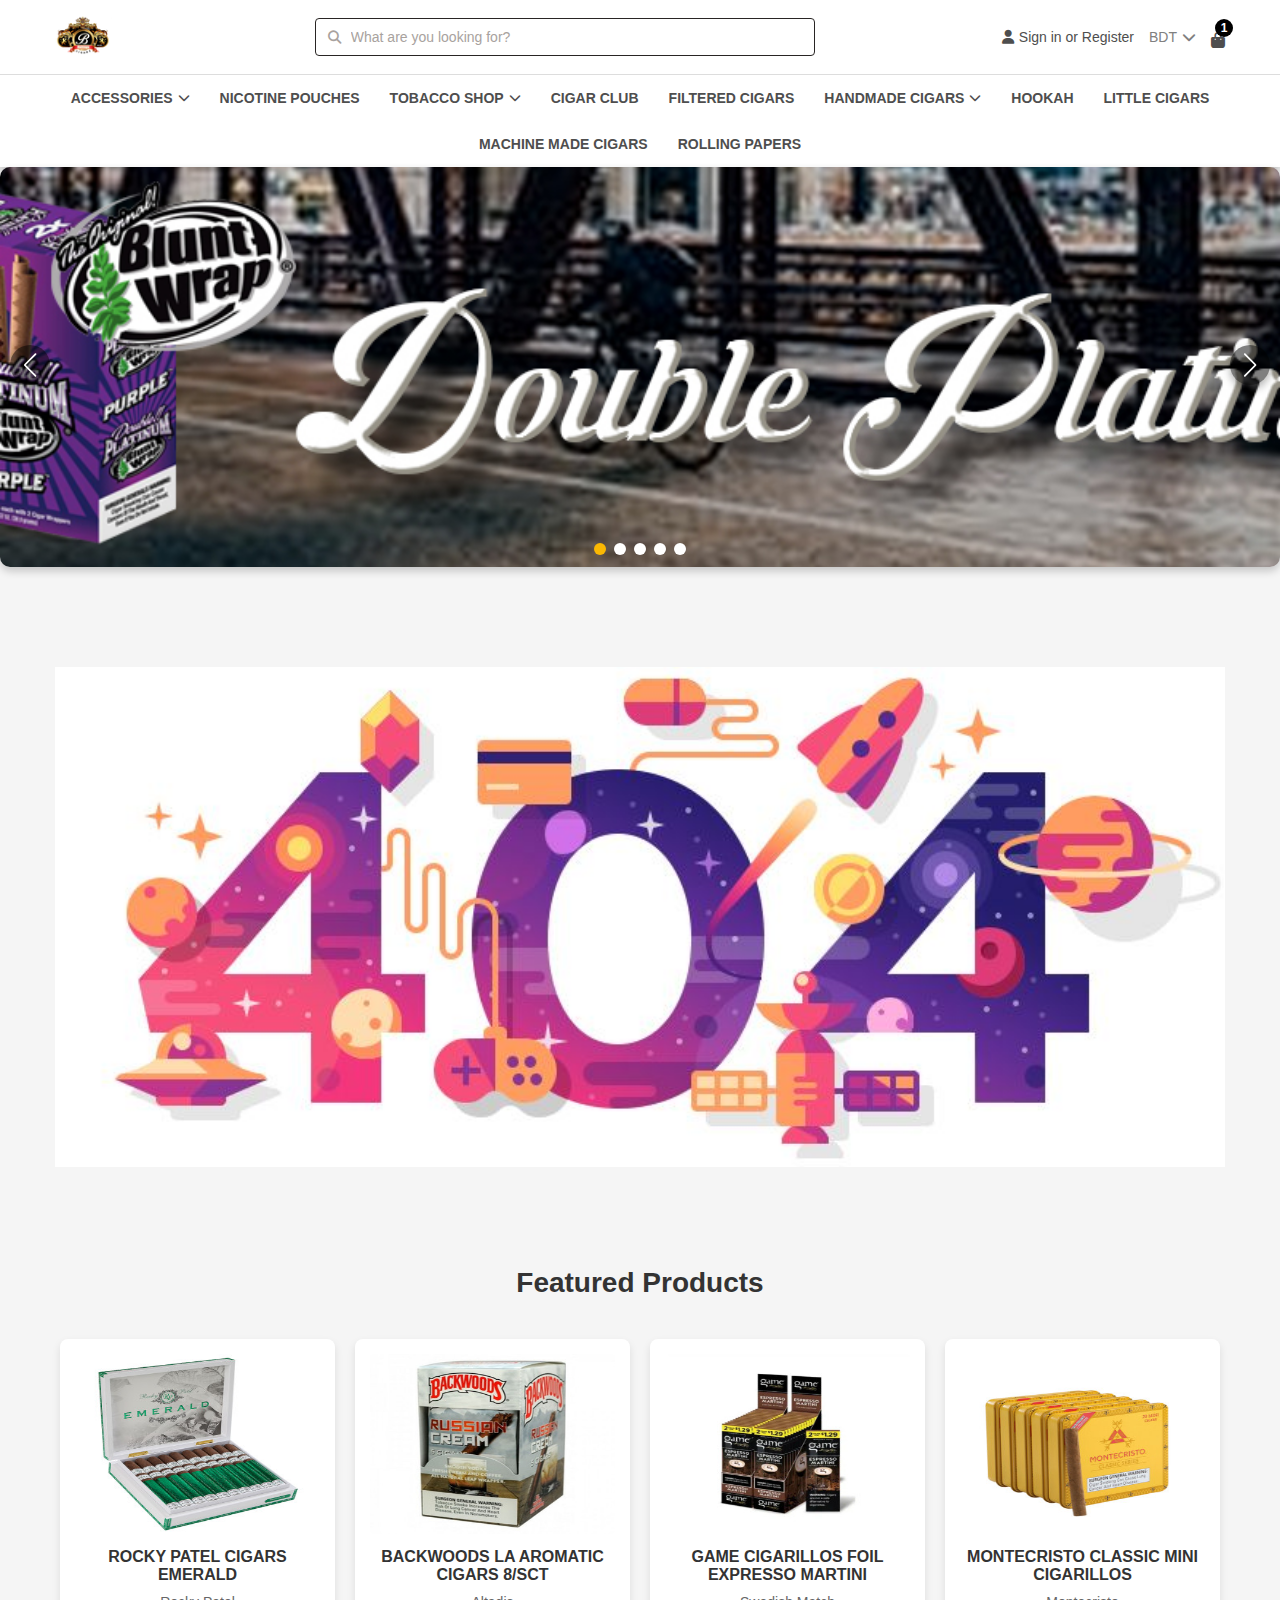
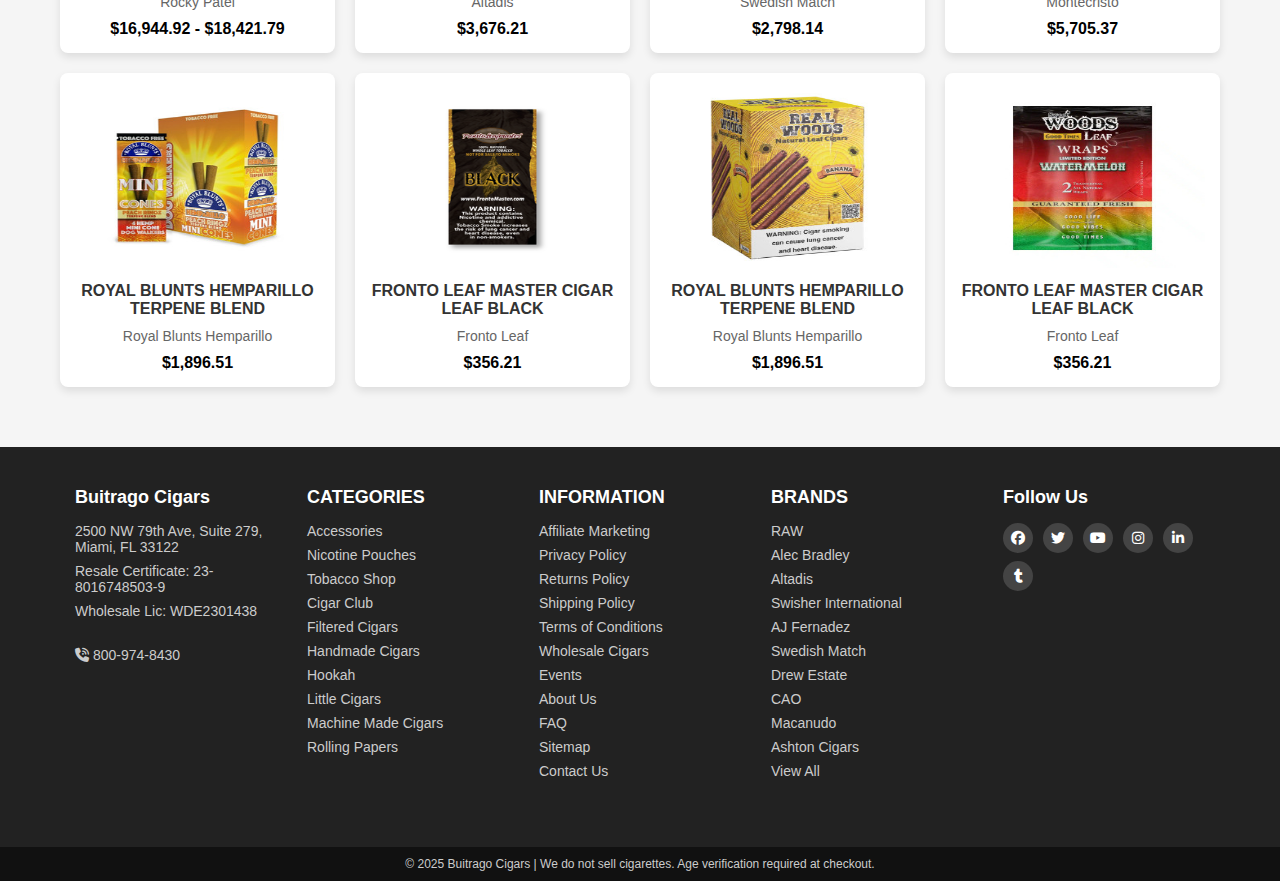
==== commit 9e3857a9: "404 page padding issue solve" ====
--- a/index.html
+++ b/index.html
@@ -293,7 +293,7 @@
     </div>
 
     <!-- Not Found container  -->
-    <div style="margin-top: 120px; margin-bottom: 120px;">
+    <div style="margin-top: 100px; margin-bottom: 100px;">
       <div class="not_found container">
         <div class="not_found_content"></div>
       </div>
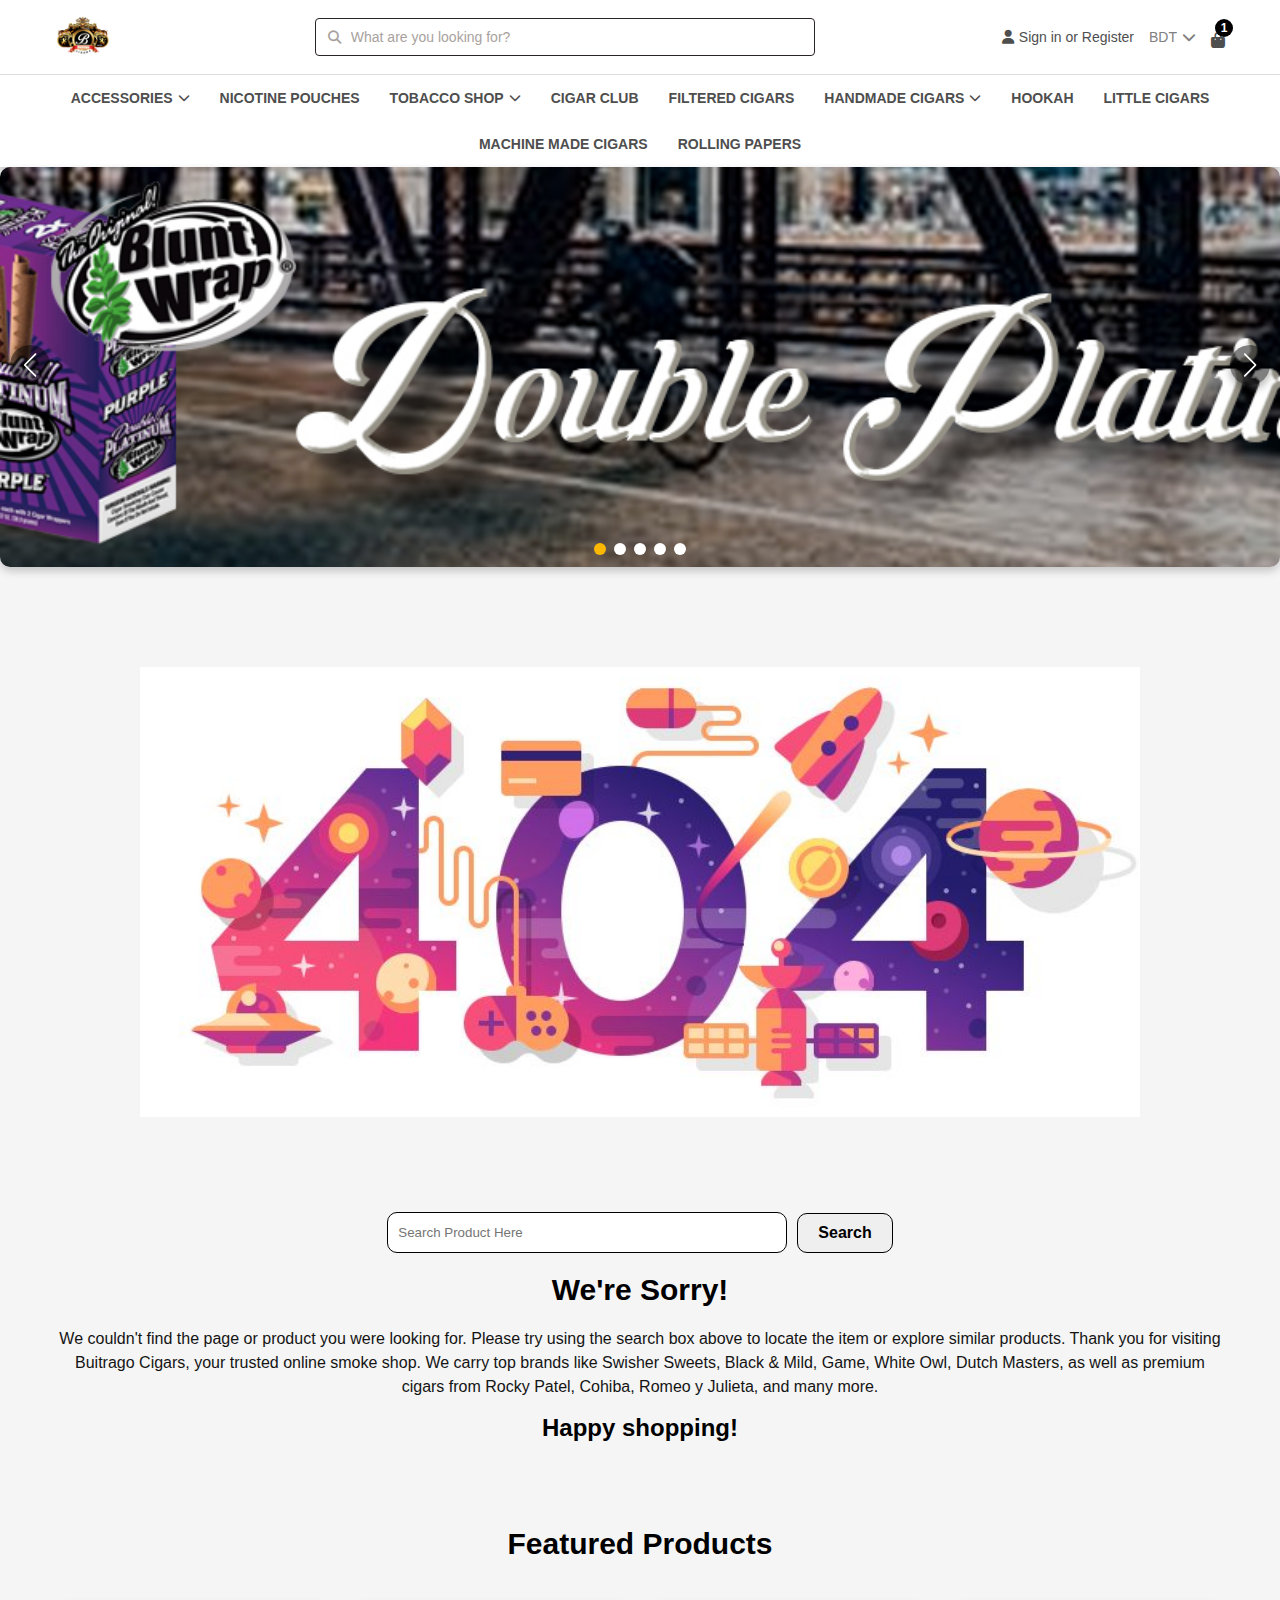
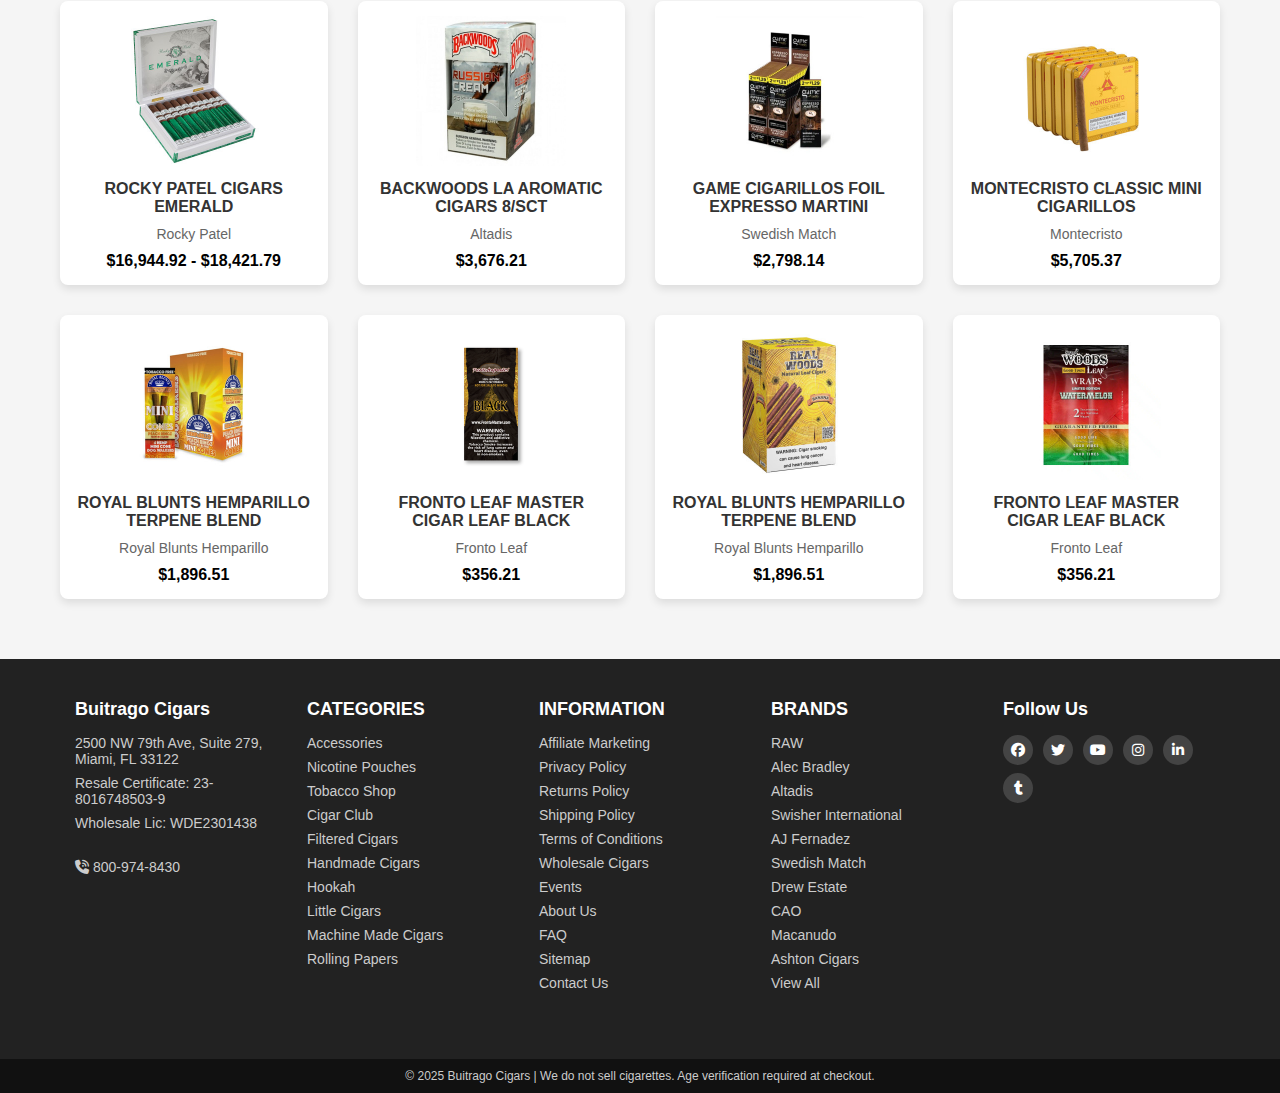
==== commit a5d60061: "not found page search bar add" ====
--- a/index.html
+++ b/index.html
@@ -293,34 +293,57 @@
     </div>
 
     <!-- Not Found container  -->
-    <div style="margin-top: 100px; margin-bottom: 100px;">
+    <div>
       <div class="not_found container">
         <div class="not_found_content"></div>
       </div>
     </div>
 
+    <div class="container not-found-details">
+      <div style="display: flex; justify-content: center; align-items: center; gap: 10px;">
+        <input
+          class="not_found_search"
+          type="Search"
+          placeholder="Search Product Here"
+        />
+        <button style="padding-top: 10px; padding-bottom: 10px; padding-left: 20px; padding-right: 20px; border-radius: 10px; font-size: 16px; font-weight: bold; border: 1px solid black; cursor: pointer;">Search</button>
+      </div>
+      <div>
+        <h4 style="text-align: center; padding-top: 20px; padding-bottom: 20px; font-size: 30px; font-weight: bold;">We're Sorry!</h4>
+        <p style="text-align: center; font-size: 16px; font-weight: 400; color: rgb(20, 20, 20); line-height: 24px;">
+          We couldn't find the page or product you were looking for. Please try
+          using the search box above to locate the item or explore similar
+          products. Thank you for visiting Buitrago Cigars, your trusted online
+          smoke shop. We carry top brands like Swisher Sweets, Black & Mild,
+          Game, White Owl, Dutch Masters, as well as premium cigars from Rocky
+          Patel, Cohiba, Romeo y Julieta, and many more.
+        </p>
+        <h5 style="text-align: center; font-size: 24px; padding-top: 15px; padding-bottom: 20px;">Happy shopping!</h5>
+      </div>
+    </div>
+
     <!-- product features section start  -->
 
     <section class="featured-products">
-      <h2>Featured Products</h2>
+      <h2 style="font-size: 30px; color: black;">Featured Products</h2>
       <div class="product-grid">
         <div class="product-card">
           <img src="/images/product1.jpg" alt="Rocky Patel Cigars" />
-          <h3 style="cursor: pointer;">ROCKY PATEL CIGARS EMERALD</h3>
+          <h3 style="cursor: pointer">ROCKY PATEL CIGARS EMERALD</h3>
           <p>Rocky Patel</p>
           <span class="price">$16,944.92 - $18,421.79</span>
         </div>
 
         <div class="product-card">
           <img src="/images/product2.jpg" alt="Backwoods LA Aromatic Cigars" />
-          <h3 style="cursor: pointer;">BACKWOODS LA AROMATIC CIGARS 8/SCT</h3>
+          <h3 style="cursor: pointer">BACKWOODS LA AROMATIC CIGARS 8/SCT</h3>
           <p>Altadis</p>
           <span class="price">$3,676.21</span>
         </div>
 
         <div class="product-card">
           <img src="/images/product3.jpg" alt="Game Cigarillos Foil Expresso" />
-          <h3 style="cursor: pointer;">GAME CIGARILLOS FOIL EXPRESSO MARTINI</h3>
+          <h3 style="cursor: pointer">GAME CIGARILLOS FOIL EXPRESSO MARTINI</h3>
           <p>Swedish Match</p>
           <span class="price">$2,798.14</span>
         </div>
@@ -330,14 +353,14 @@
             src="/images/product4.jpg"
             alt="Montecristo Classic Mini Cigarillos"
           />
-          <h3 style="cursor: pointer;">MONTECRISTO CLASSIC MINI CIGARILLOS</h3>
+          <h3 style="cursor: pointer">MONTECRISTO CLASSIC MINI CIGARILLOS</h3>
           <p>Montecristo</p>
           <span class="price">$5,705.37</span>
         </div>
 
         <div class="product-card">
           <img src="/images/product5.jpg" alt="Royal Blunts Hemparillo" />
-          <h3 style="cursor: pointer;">ROYAL BLUNTS HEMPARILLO TERPENE BLEND</h3>
+          <h3 style="cursor: pointer">ROYAL BLUNTS HEMPARILLO TERPENE BLEND</h3>
           <p>Royal Blunts Hemparillo</p>
           <span class="price">$1,896.51</span>
         </div>
@@ -347,13 +370,13 @@
             src="/images/product6.webp"
             alt="Fronto Leaf Master Cigar Leaf Black"
           />
-          <h3 style="cursor: pointer;">FRONTO LEAF MASTER CIGAR LEAF BLACK</h3>
+          <h3 style="cursor: pointer">FRONTO LEAF MASTER CIGAR LEAF BLACK</h3>
           <p>Fronto Leaf</p>
           <span class="price">$356.21</span>
         </div>
         <div class="product-card">
           <img src="/images/product7.jpg" alt="Royal Blunts Hemparillo" />
-          <h3 style="cursor: pointer;">ROYAL BLUNTS HEMPARILLO TERPENE BLEND</h3>
+          <h3 style="cursor: pointer">ROYAL BLUNTS HEMPARILLO TERPENE BLEND</h3>
           <p>Royal Blunts Hemparillo</p>
           <span class="price">$1,896.51</span>
         </div>
@@ -363,7 +386,7 @@
             src="/images/product8.jpg"
             alt="Fronto Leaf Master Cigar Leaf Black"
           />
-          <h3 style="cursor: pointer;">FRONTO LEAF MASTER CIGAR LEAF BLACK</h3>
+          <h3 style="cursor: pointer">FRONTO LEAF MASTER CIGAR LEAF BLACK</h3>
           <p>Fronto Leaf</p>
           <span class="price">$356.21</span>
         </div>
--- a/style.css
+++ b/style.css
@@ -38,9 +38,63 @@
   background-size: cover;
   height: 500px;
   width: 100%;
-
-}
-
+}
+
+/* .not_found_search{
+  padding-top:12px ;
+  padding-bottom: 12px;
+  padding-left: 10px;
+  padding-right: 10px;
+  width: 400px;
+  border-radius: 10px;
+  outline: none;
+  border: 1px solid black;
+} */
+.not_found_search {
+  padding: 12px 10px;
+  width: 400px;
+  border-radius: 10px;
+  outline: none;
+  border: 1px solid black;
+}
+
+/* Tablets (max-width: 768px) */
+@media (max-width: 768px) {
+  .not_found_search {
+    width: 100%; /* Full width */
+    max-width: 350px; /* Limit max size */
+    padding: 10px;
+  }
+}
+
+/* Mobile (max-width: 480px) */
+@media (max-width: 480px) {
+  .not_found_search {
+    width: 100%;
+    max-width: 250px;
+    padding: 10px;
+    font-size: 14px;
+  }
+}
+
+
+.not-found-details{
+  height: 300px;
+  width: 50%;
+  display: flex;
+  align-items: center;
+  justify-content: center;
+  flex-direction: column; 
+}
+
+@media (max-width: 1440px) {
+  .not_found_content {
+    width: 1000px;
+    height: 450px;
+    margin-top: 100px;
+    margin-bottom: 70px;
+  }
+}
 @media (max-width: 768px) {
   .not_found_content {
     width: 600px;
@@ -52,37 +106,10 @@
   .not_found_content {
     width: 350px;
     height: 250px;
-  }
-}
-
-/* .not_found_title {
-  color: white;
-  font-size: 30px;
-  font-weight: 600;
-}
-.not_found_btn {
-  color: white;
-  font-size: 20px;
-  font-weight: 500;
-  background-color: #e40041;
-  padding: 16px;
-  margin-top: 12px;
-  margin-bottom: 12px;
-  border: none;
-  border-radius: 4px;
-  cursor: pointer;
-}
-.or {
-  color: white;
-  font-size: 16px;
-  font-weight: 400;
-}
-.report {
-  color: #e40041;
-  font-size: 18px;
-  font-weight: 500;
-  cursor: pointer;
-} */
+    margin-top: 30px;
+    margin-bottom: 30px;
+  }
+}
 
 /* ----------------------------- */
 
@@ -743,11 +770,16 @@
   color: #333;
   margin-bottom: 20px;
 }
+@media (max-width: 480px) {
+  .featured-products h2 {
+    padding-top: 30px;
+  }
+}
 
 .product-grid {
   display: grid;
   grid-template-columns: repeat(auto-fit, minmax(250px, 1fr));
-  gap: 20px;
+  gap: 30px;
   padding: 20px;
 }
 
@@ -764,8 +796,8 @@
 }
 
 .product-card img {
-  width: 100%;
-  height: 180px;
+  width: 150px;
+  height: 150px;
   border-radius: 5px;
 }
 
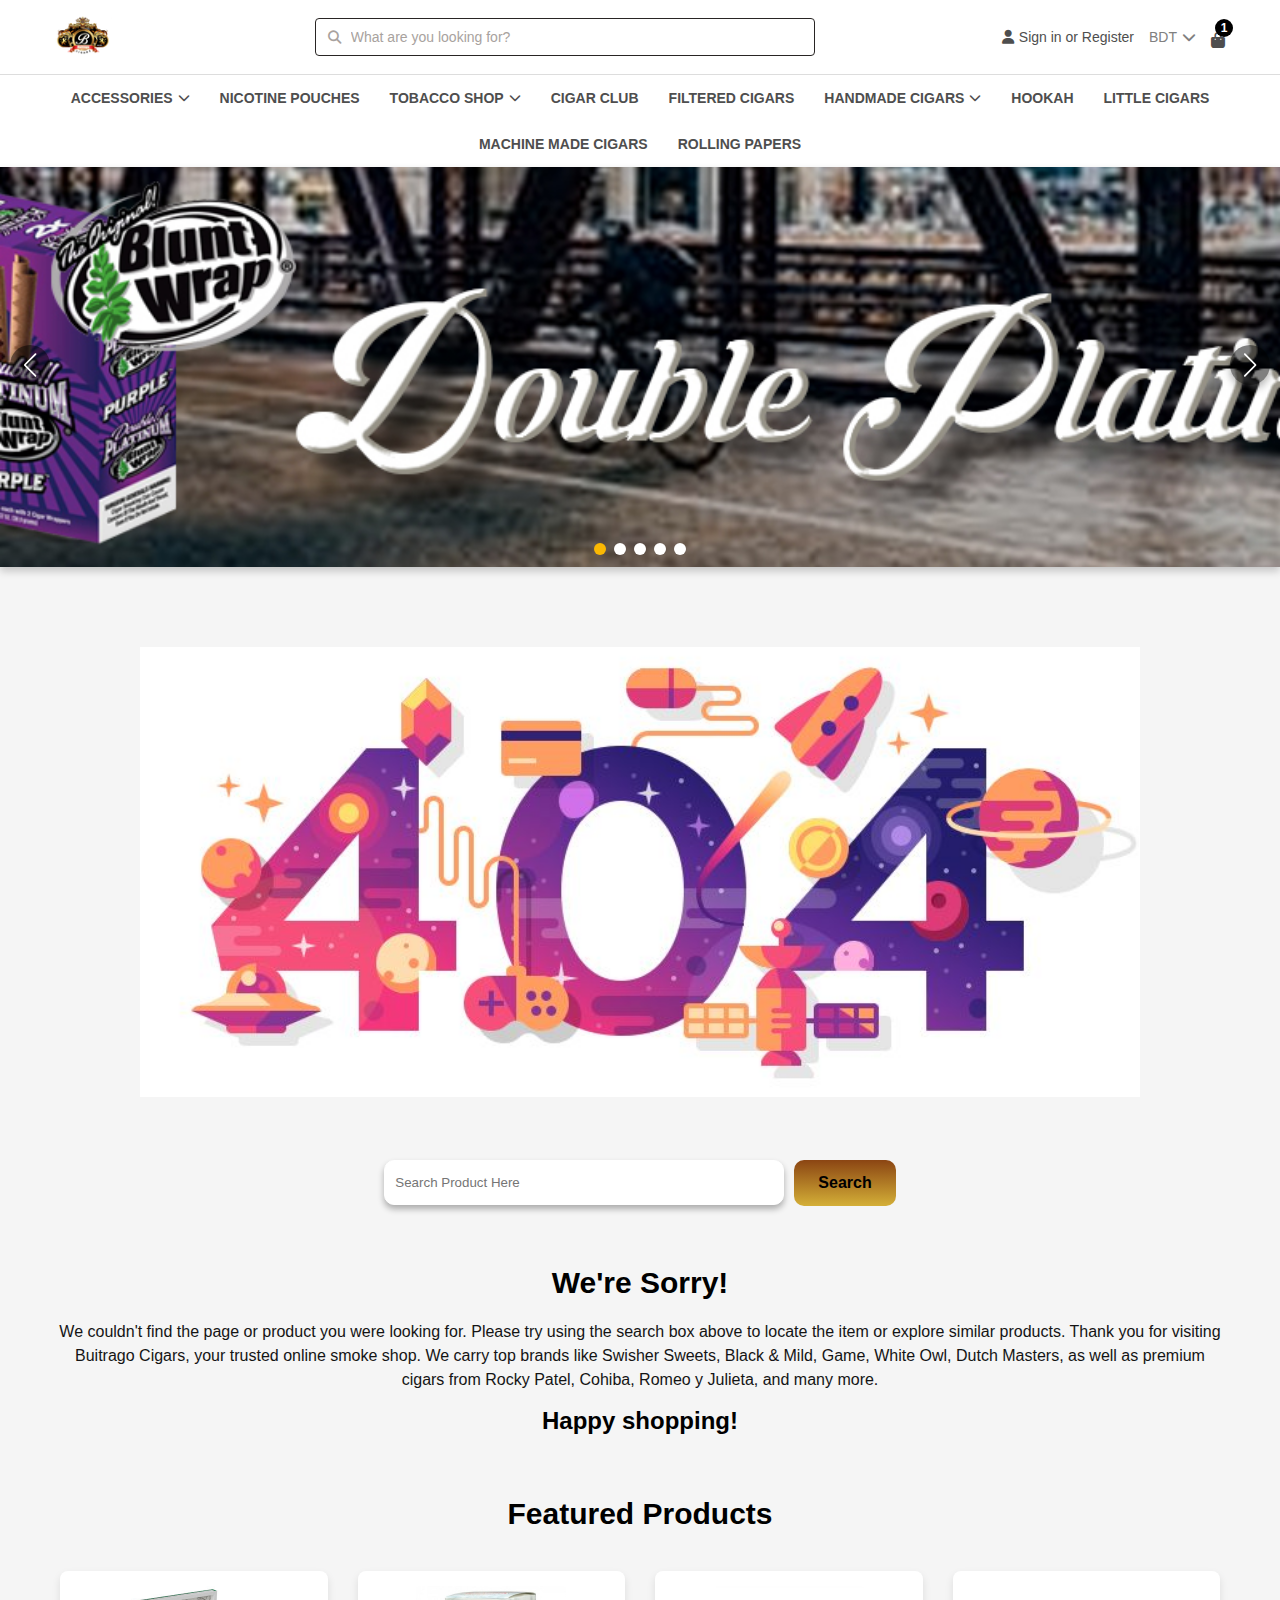
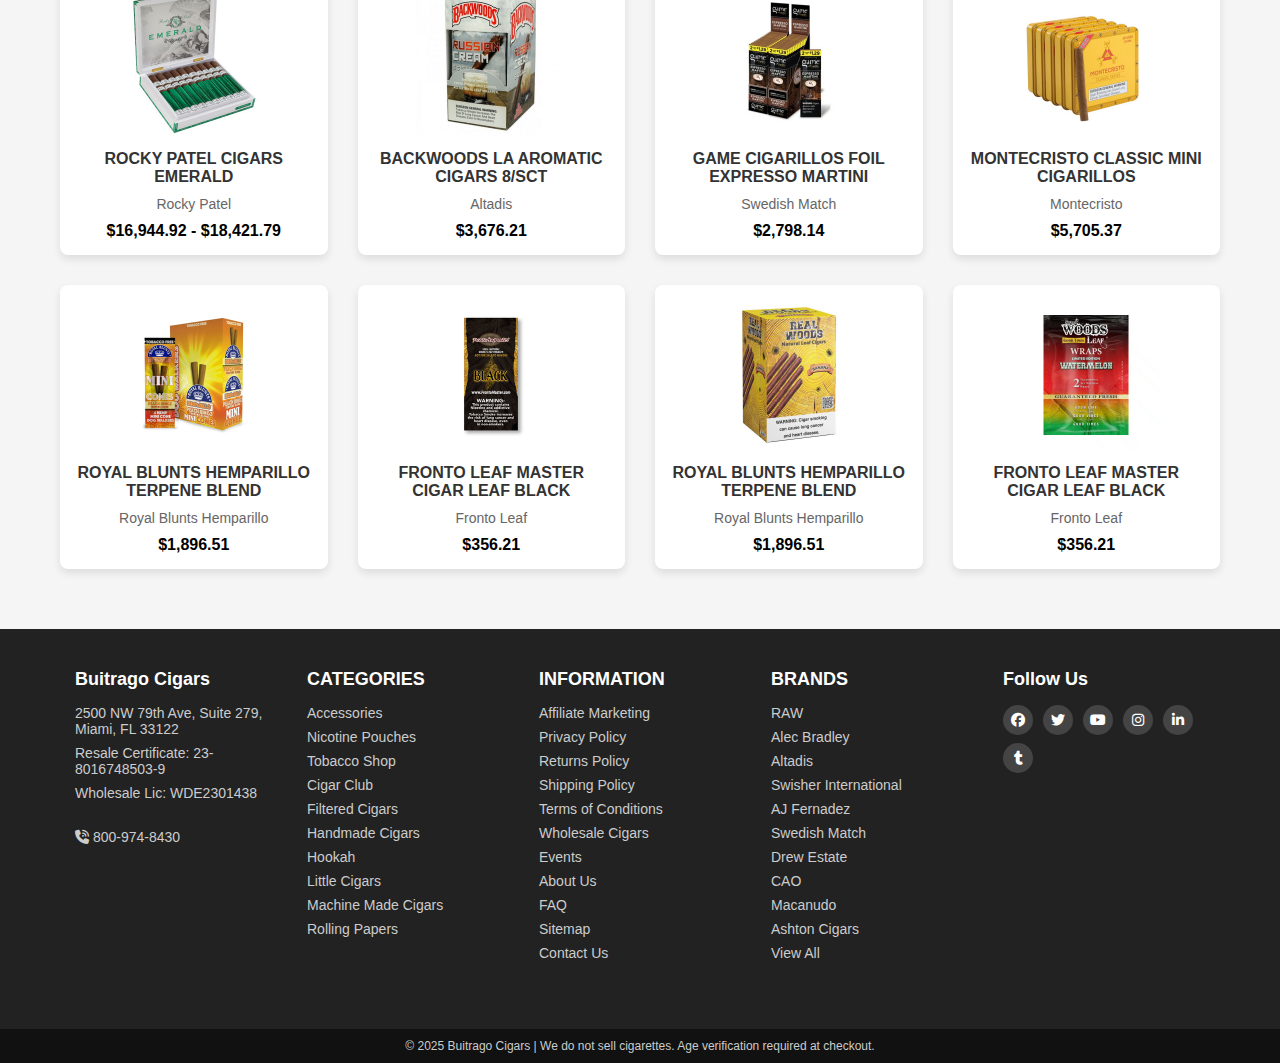
==== commit 5aff8189: "responsive issue solve" ====
--- a/index.html
+++ b/index.html
@@ -297,35 +297,82 @@
       <div class="not_found container">
         <div class="not_found_content"></div>
       </div>
+      <div class="container not-found-details">
+        <div
+          style="
+            display: flex;
+            justify-content: center;
+            align-items: center;
+            gap: 10px;
+          "
+        >
+          <input
+            class="not_found_search"
+            type="Search"
+            placeholder="Search Product Here"
+          />
+          <button
+            class="search__btn"
+            style="
+              padding-top: 14px;
+              padding-bottom: 14px;
+              padding-left: 24px;
+              padding-right: 24px;
+              border-radius: 10px;
+              font-size: 16px;
+              font-weight: bold;
+              cursor: pointer;
+            "
+          >
+            Search
+          </button>
+        </div>
+        <div>
+          <h4
+            style="
+              text-align: center;
+              padding-top: 60px;
+              padding-bottom: 20px;
+              font-size: 30px;
+              font-weight: bold;
+            "
+          >
+            We're Sorry!
+          </h4>
+          <p
+            style="
+              text-align: center;
+              font-size: 16px;
+              font-weight: 400;
+              color: rgb(20, 20, 20);
+              line-height: 24px;
+            "
+          >
+            We couldn't find the page or product you were looking for. Please
+            try using the search box above to locate the item or explore similar
+            products. Thank you for visiting Buitrago Cigars, your trusted
+            online smoke shop. We carry top brands like Swisher Sweets, Black &
+            Mild, Game, White Owl, Dutch Masters, as well as premium cigars from
+            Rocky Patel, Cohiba, Romeo y Julieta, and many more.
+          </p>
+          <h5
+            style="
+              text-align: center;
+              font-size: 24px;
+              padding-top: 15px;
+              padding-bottom: 20px;
+            "
+          >
+            Happy shopping!
+          </h5>
+        </div>
+      </div>
     </div>
 
-    <div class="container not-found-details">
-      <div style="display: flex; justify-content: center; align-items: center; gap: 10px;">
-        <input
-          class="not_found_search"
-          type="Search"
-          placeholder="Search Product Here"
-        />
-        <button style="padding-top: 10px; padding-bottom: 10px; padding-left: 20px; padding-right: 20px; border-radius: 10px; font-size: 16px; font-weight: bold; border: 1px solid black; cursor: pointer;">Search</button>
-      </div>
-      <div>
-        <h4 style="text-align: center; padding-top: 20px; padding-bottom: 20px; font-size: 30px; font-weight: bold;">We're Sorry!</h4>
-        <p style="text-align: center; font-size: 16px; font-weight: 400; color: rgb(20, 20, 20); line-height: 24px;">
-          We couldn't find the page or product you were looking for. Please try
-          using the search box above to locate the item or explore similar
-          products. Thank you for visiting Buitrago Cigars, your trusted online
-          smoke shop. We carry top brands like Swisher Sweets, Black & Mild,
-          Game, White Owl, Dutch Masters, as well as premium cigars from Rocky
-          Patel, Cohiba, Romeo y Julieta, and many more.
-        </p>
-        <h5 style="text-align: center; font-size: 24px; padding-top: 15px; padding-bottom: 20px;">Happy shopping!</h5>
-      </div>
-    </div>
-
     <!-- product features section start  -->
 
     <section class="featured-products">
-      <h2 style="font-size: 30px; color: black;">Featured Products</h2>
+      <h2 style="font-size: 30px; color: black">Featured Products</h2>
       <div class="product-grid">
         <div class="product-card">
           <img src="/images/product1.jpg" alt="Rocky Patel Cigars" />
--- a/style.css
+++ b/style.css
@@ -13,9 +13,18 @@
   width: 100%;
   max-width: 100%;
   height: 400px;
-  border-radius: 10px;
   overflow: hidden;
   box-shadow: 0 4px 8px rgba(0, 0, 0, 0.2);
+}
+
+@media (max-width: 1024px) and (max-height: 1024px) {
+  .swiper {
+    width: 100%;
+    max-width: 100%;
+    height: 300px;
+    overflow: hidden;
+    box-shadow: 0 4px 8px rgba(0, 0, 0, 0.2);
+  }
 }
 
 .swiper-slide img {
@@ -38,24 +47,35 @@
   background-size: cover;
   height: 500px;
   width: 100%;
-}
-
-/* .not_found_search{
-  padding-top:12px ;
-  padding-bottom: 12px;
-  padding-left: 10px;
-  padding-right: 10px;
+  margin-top: 100px;
+}
+@media (max-width: 1024px) {
+  .not_found_content {
+    height: 300px;
+  }
+}
+
+.not_found_search {
+  padding: 14px 10px;
   width: 400px;
   border-radius: 10px;
   outline: none;
-  border: 1px solid black;
-} */
-.not_found_search {
-  padding: 12px 10px;
-  width: 400px;
-  border-radius: 10px;
+  border: 1px solid white;
+  box-shadow: 0px 4px 6px rgba(0, 0, 0, 0.3);
+}
+
+.search__btn {
+  background: linear-gradient(360deg, #d4af37, #8b4513);
+  border: none;
   outline: none;
-  border: 1px solid black;
+}
+
+
+.search__btn:hover {
+  background: linear-gradient(90deg, #d4af37, #8b4513);
+  border: none;
+  outline: none;
+  color: white;
 }
 
 /* Tablets (max-width: 768px) */
@@ -77,22 +97,37 @@
   }
 }
 
-
-.not-found-details{
+.not-found-details {
   height: 300px;
   width: 50%;
   display: flex;
   align-items: center;
   justify-content: center;
-  flex-direction: column; 
-}
-
+  flex-direction: column;
+}
+
+@media (max-width: 1920px) {
+  .not_found_content {
+    width: 1200px;
+    height: 550px;
+    margin-top: 80px;
+    margin-bottom: 40px;
+  }
+}
 @media (max-width: 1440px) {
   .not_found_content {
     width: 1000px;
     height: 450px;
-    margin-top: 100px;
-    margin-bottom: 70px;
+    margin-top: 80px;
+    margin-bottom: 60px;
+  }
+}
+@media (max-width: 1024px) {
+  .not_found_content {
+    width: 1000px;
+    height: 450px;
+    margin-top: 80px;
+    margin-bottom: 60px;
   }
 }
 @media (max-width: 768px) {
@@ -107,7 +142,7 @@
     width: 350px;
     height: 250px;
     margin-top: 30px;
-    margin-bottom: 30px;
+    margin-bottom: 80px;
   }
 }
 
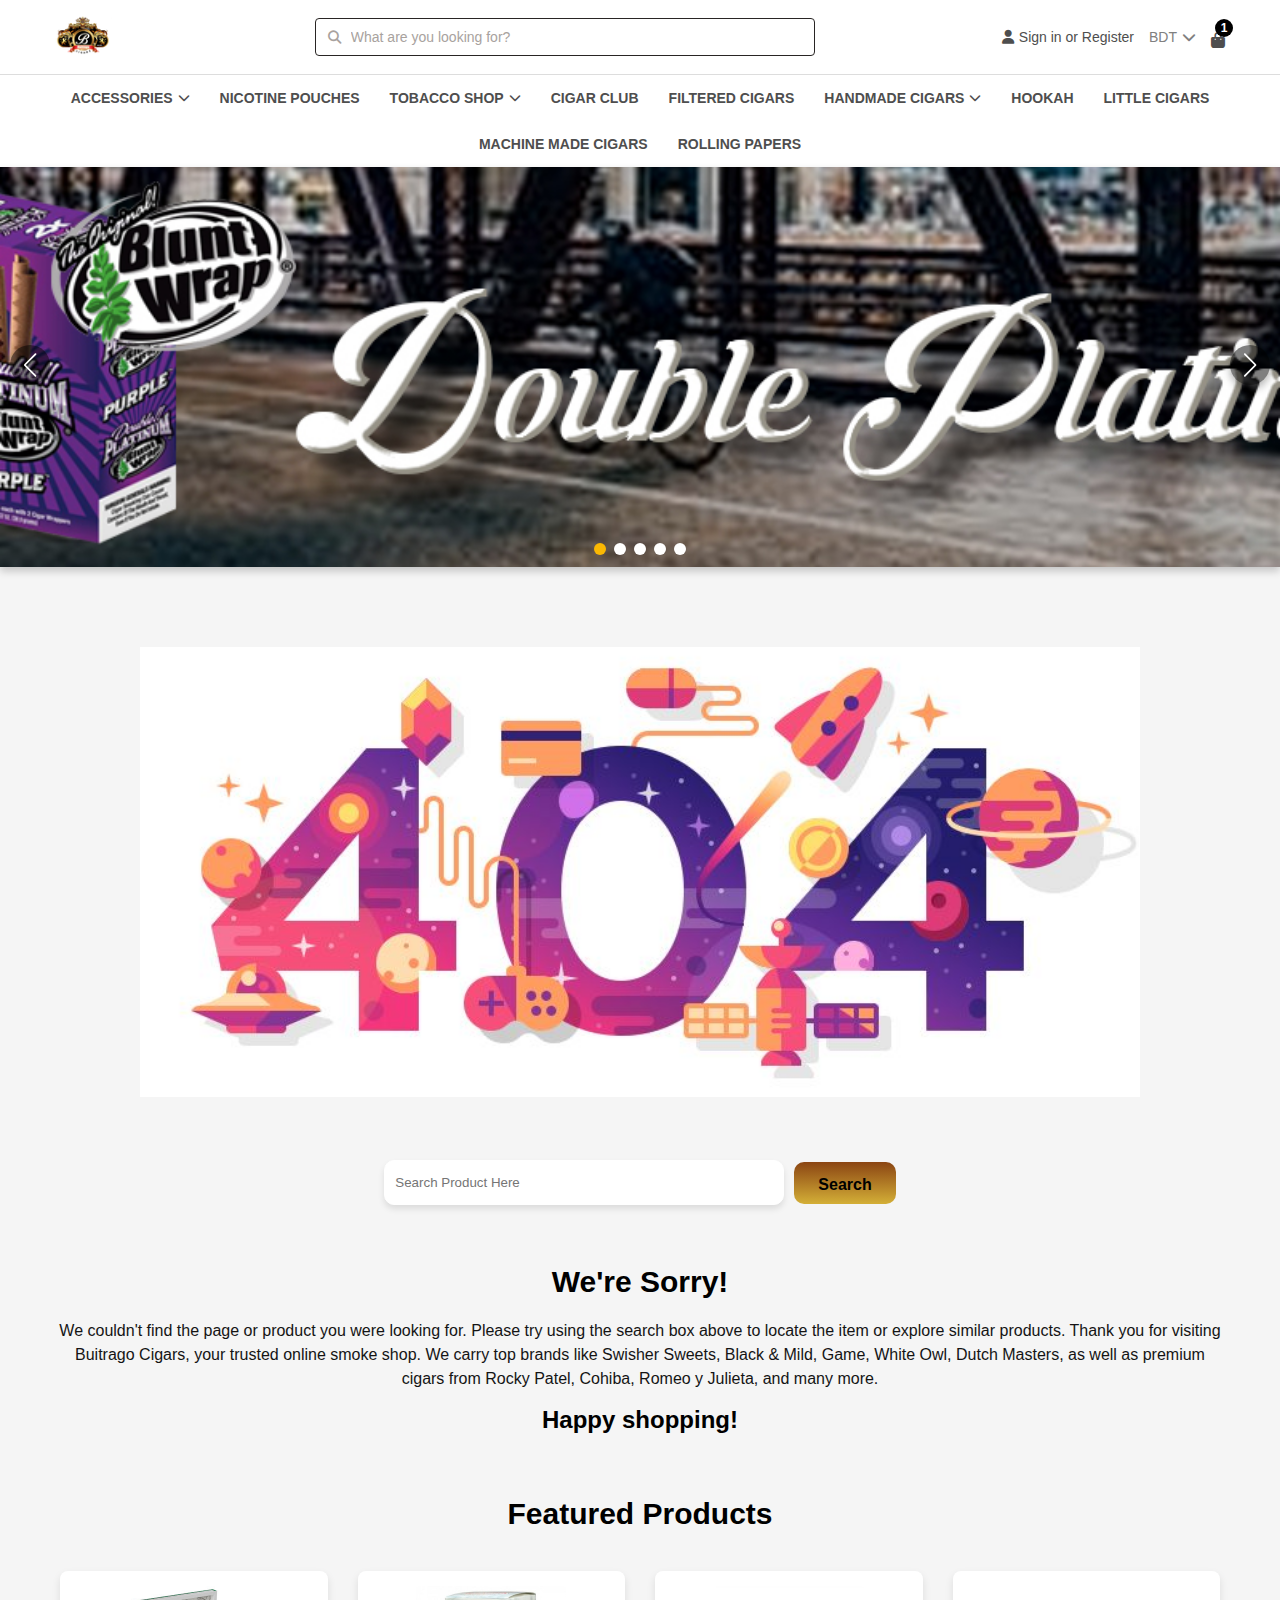
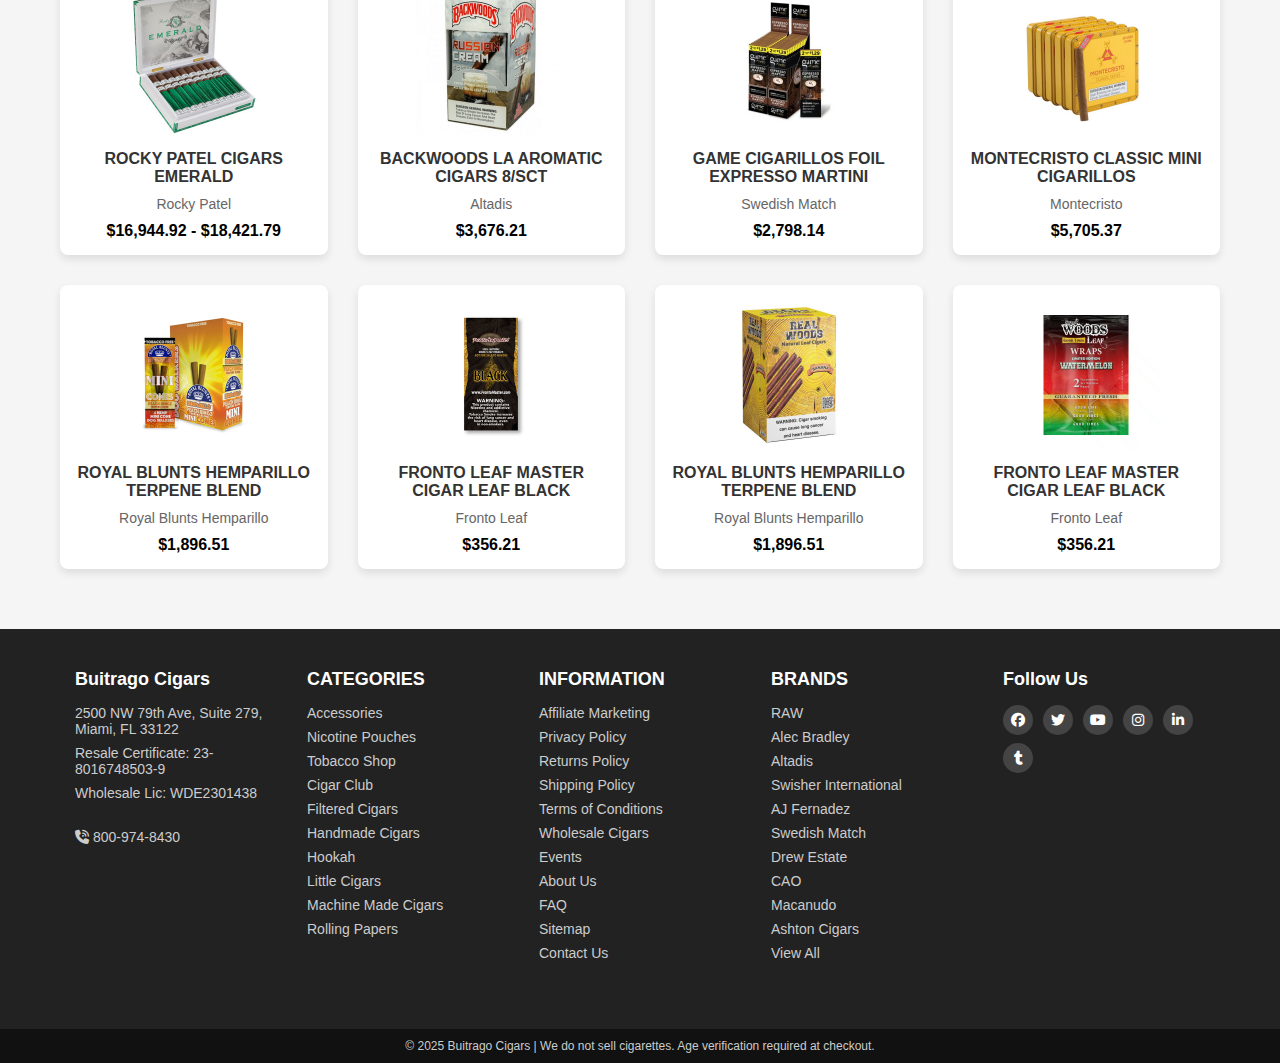
==== commit fb35eeb1: "button issue solve" ====
--- a/index.html
+++ b/index.html
@@ -315,7 +315,7 @@
             class="search__btn"
             style="
               padding-top: 14px;
-              padding-bottom: 14px;
+              padding-bottom: 10px;
               padding-left: 24px;
               padding-right: 24px;
               border-radius: 10px;
--- a/style.css
+++ b/style.css
@@ -61,7 +61,7 @@
   border-radius: 10px;
   outline: none;
   border: 1px solid white;
-  box-shadow: 0px 4px 6px rgba(0, 0, 0, 0.3);
+  box-shadow: 0px 4px 6px rgba(0, 0, 0, 0.1);
 }
 
 .search__btn {
@@ -92,8 +92,9 @@
   .not_found_search {
     width: 100%;
     max-width: 250px;
-    padding: 10px;
+    padding: 12px;
     font-size: 14px;
+    
   }
 }
 
@@ -114,6 +115,16 @@
     margin-bottom: 40px;
   }
 }
+
+@media (min-width: 1920px) {
+  .not_found_content {
+    width: 1200px;
+    height: 550px;
+    margin-top: 80px;
+    margin-bottom: 40px;
+  }
+}
+
 @media (max-width: 1440px) {
   .not_found_content {
     width: 1000px;
@@ -142,7 +153,7 @@
     width: 350px;
     height: 250px;
     margin-top: 30px;
-    margin-bottom: 80px;
+    margin-bottom: 110px;
   }
 }
 
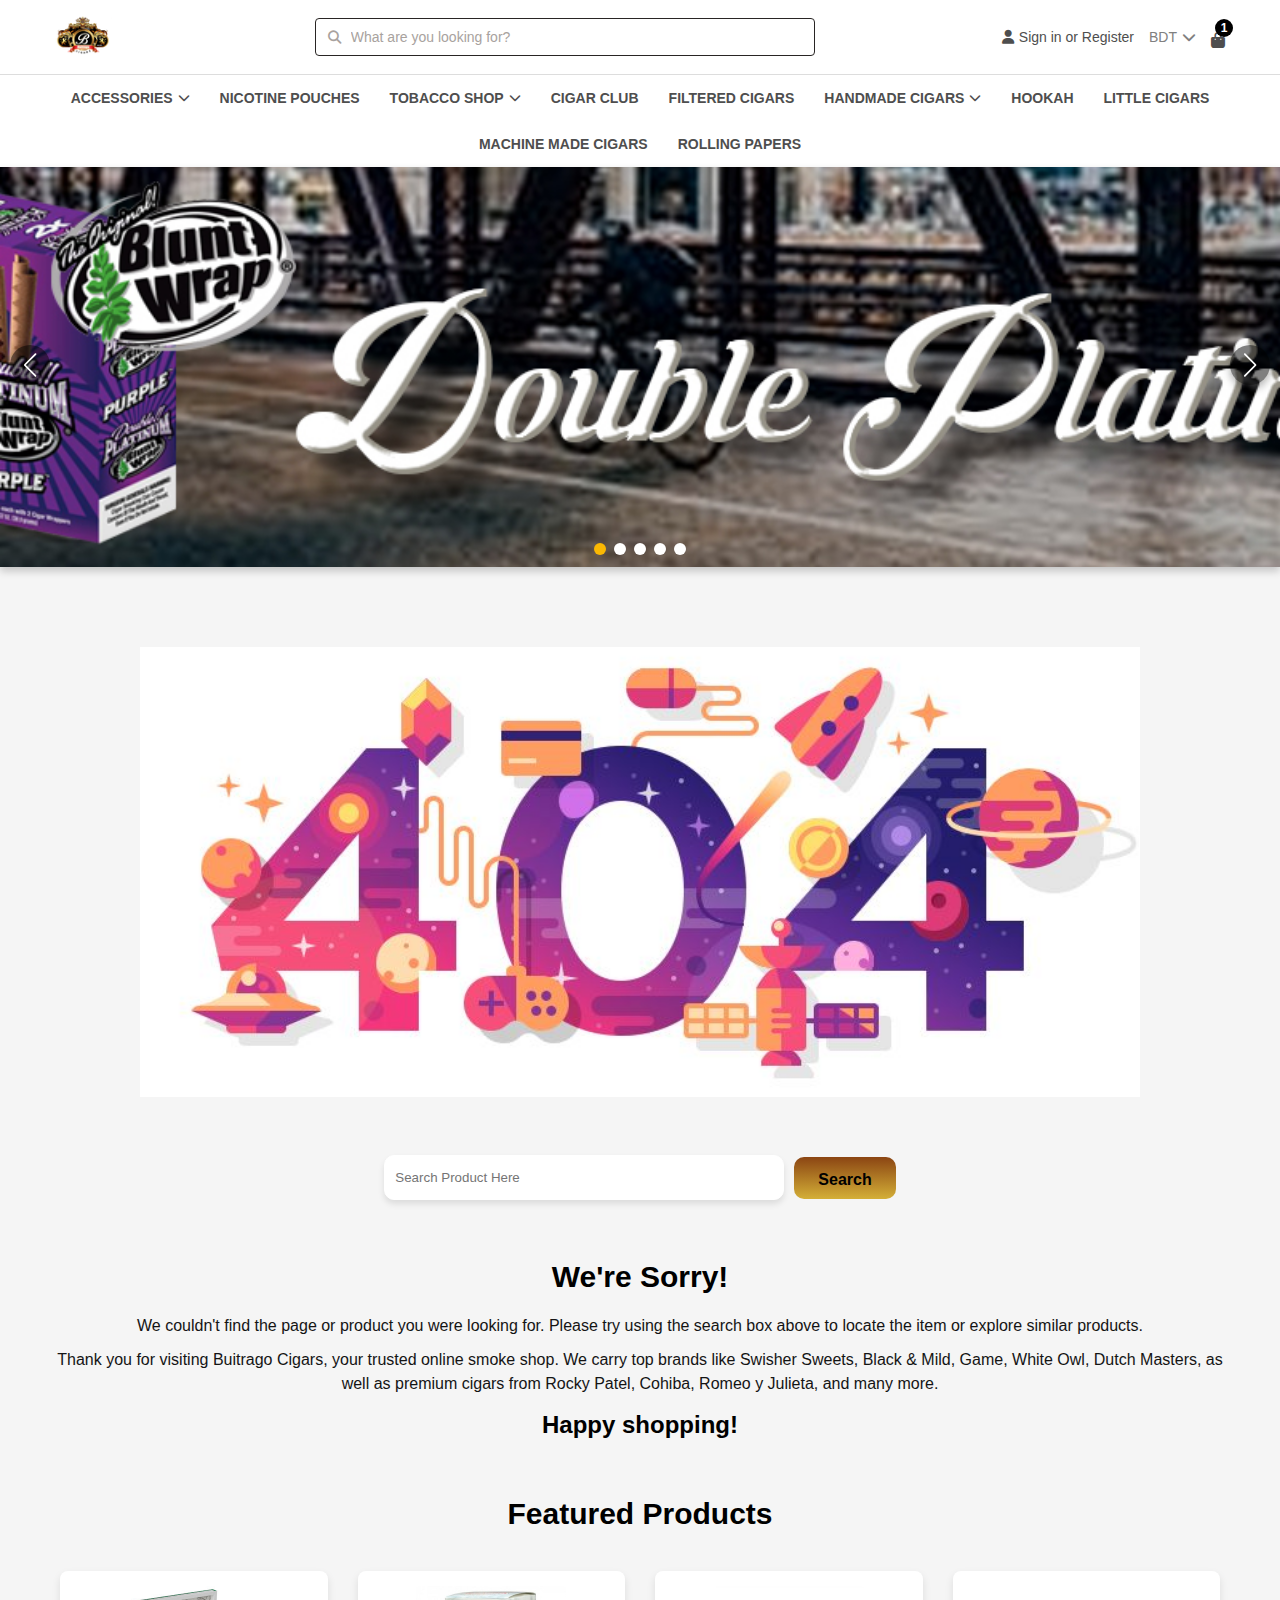
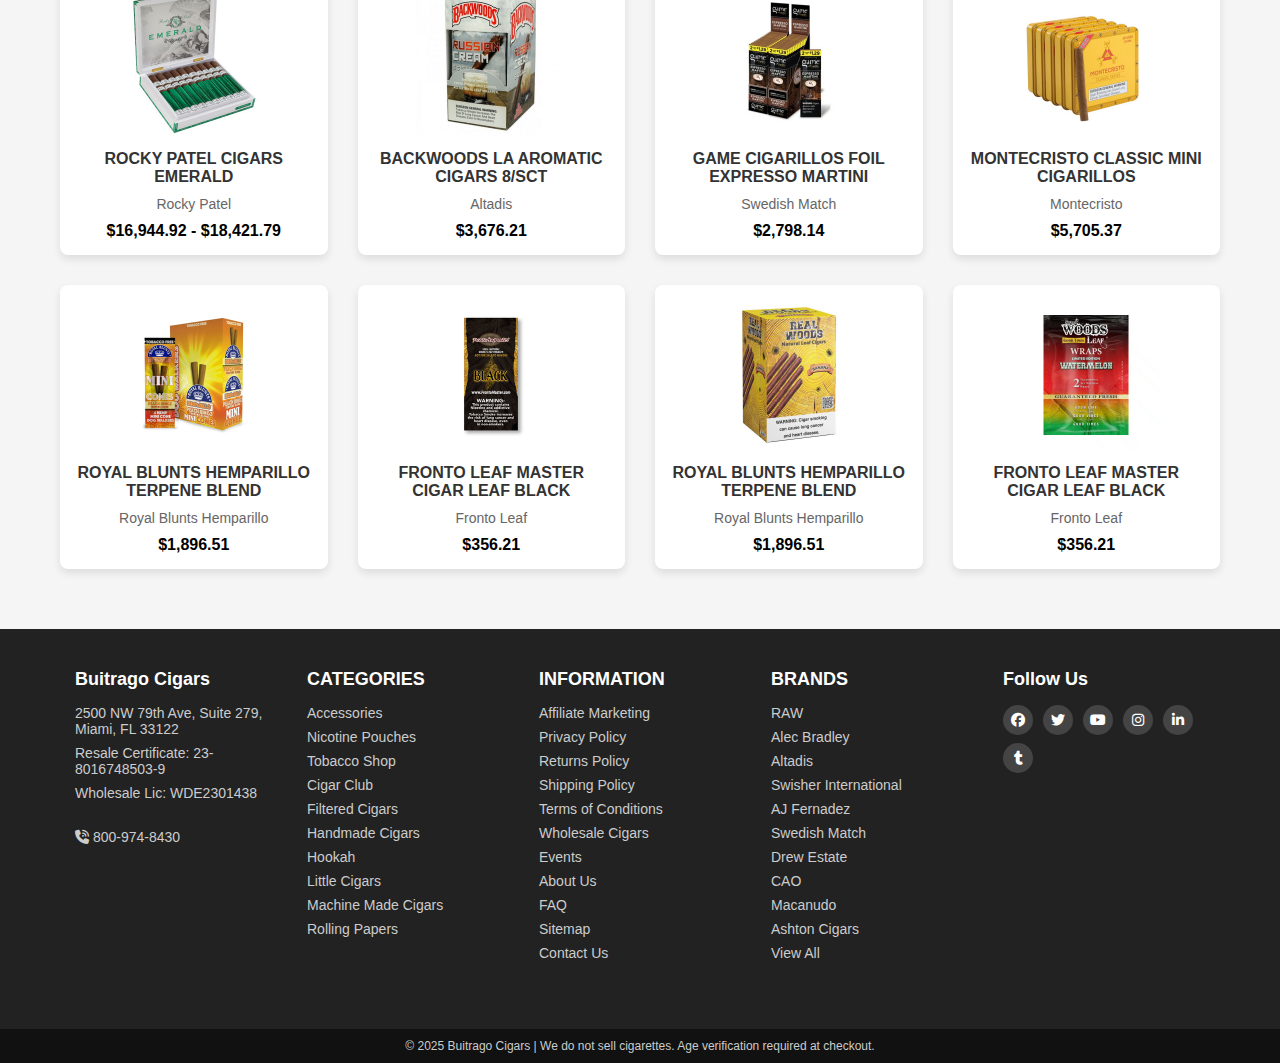
==== commit 11c3052e: "not found message modify" ====
--- a/index.html
+++ b/index.html
@@ -350,10 +350,22 @@
           >
             We couldn't find the page or product you were looking for. Please
             try using the search box above to locate the item or explore similar
-            products. Thank you for visiting Buitrago Cigars, your trusted
-            online smoke shop. We carry top brands like Swisher Sweets, Black &
-            Mild, Game, White Owl, Dutch Masters, as well as premium cigars from
-            Rocky Patel, Cohiba, Romeo y Julieta, and many more.
+            products. 
+          </p>
+          <p
+            style="
+            padding-top: 10px;
+              text-align: center;
+              font-size: 16px;
+              font-weight: 400;
+              color: rgb(20, 20, 20);
+              line-height: 24px;
+            "
+          >
+          Thank you for visiting Buitrago Cigars, your trusted
+          online smoke shop. We carry top brands like Swisher Sweets, Black &
+          Mild, Game, White Owl, Dutch Masters, as well as premium cigars from
+          Rocky Patel, Cohiba, Romeo y Julieta, and many more.
           </p>
           <h5
             style="
